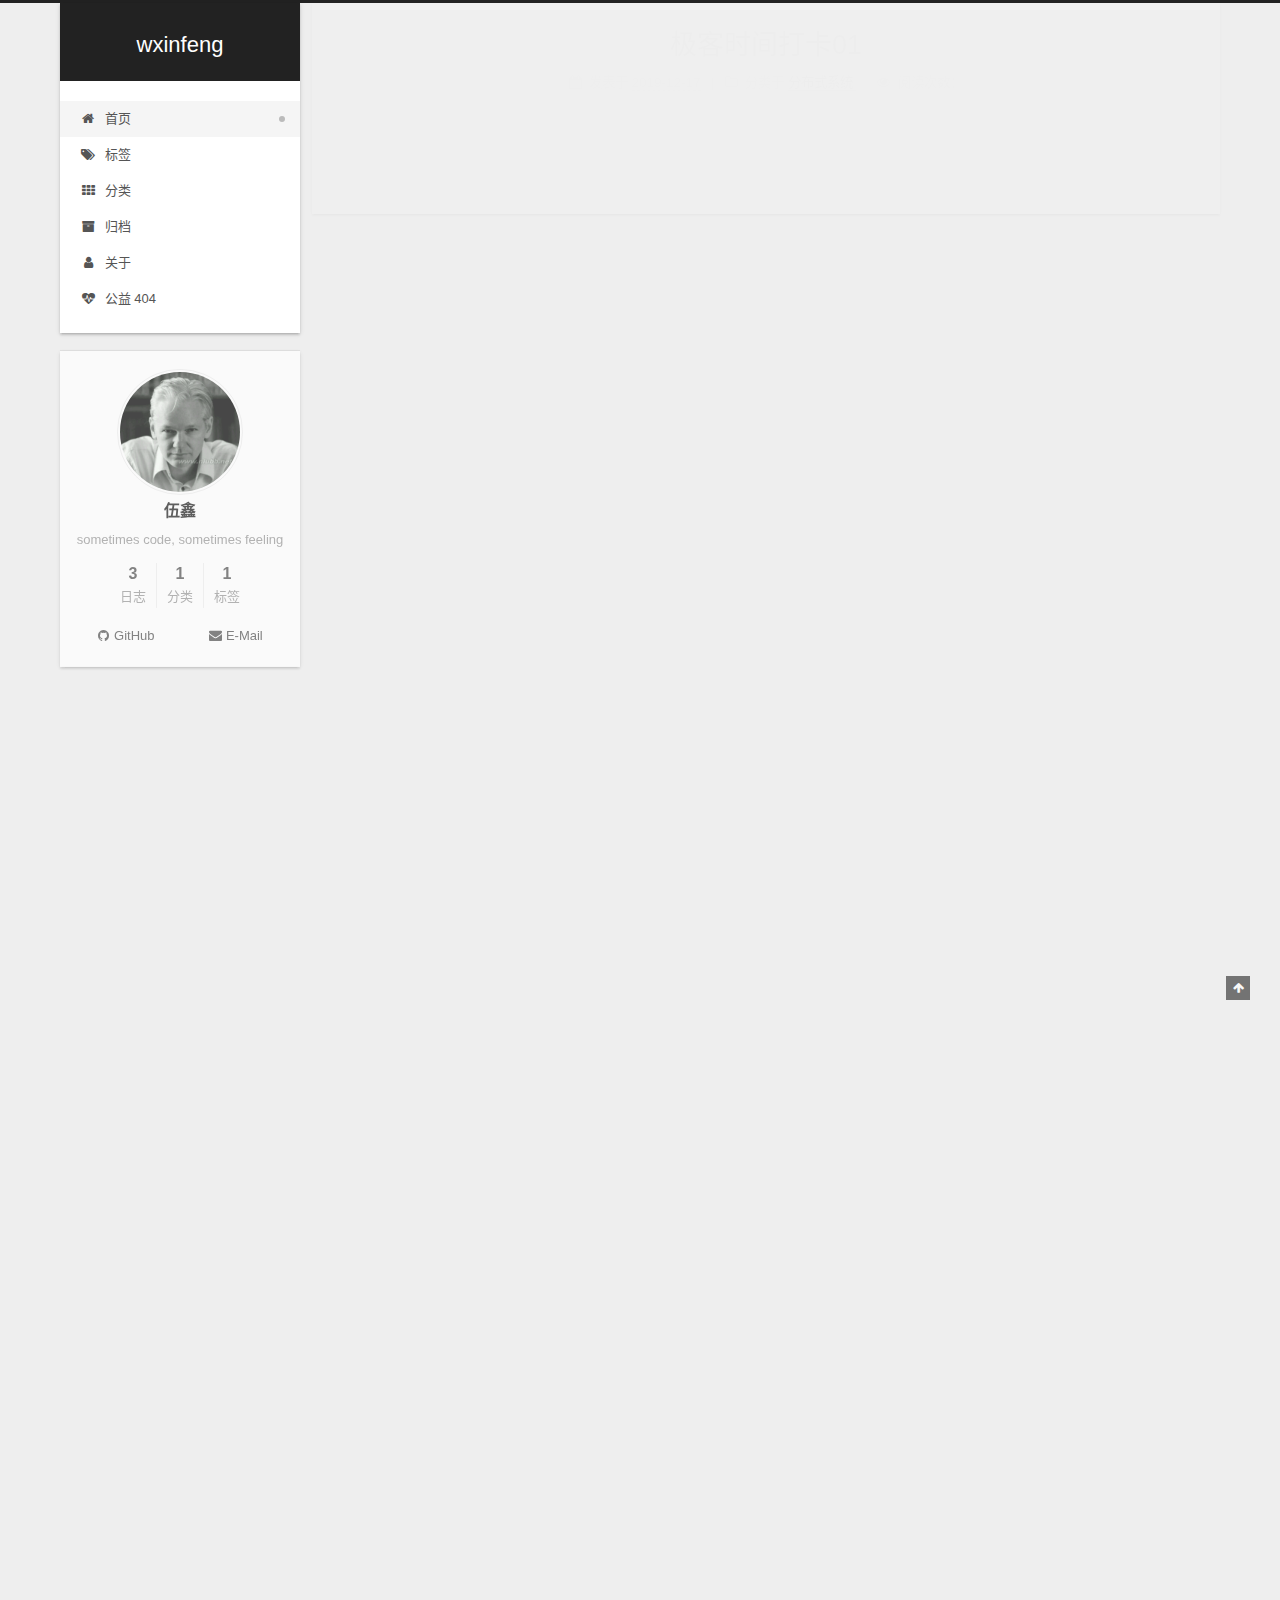
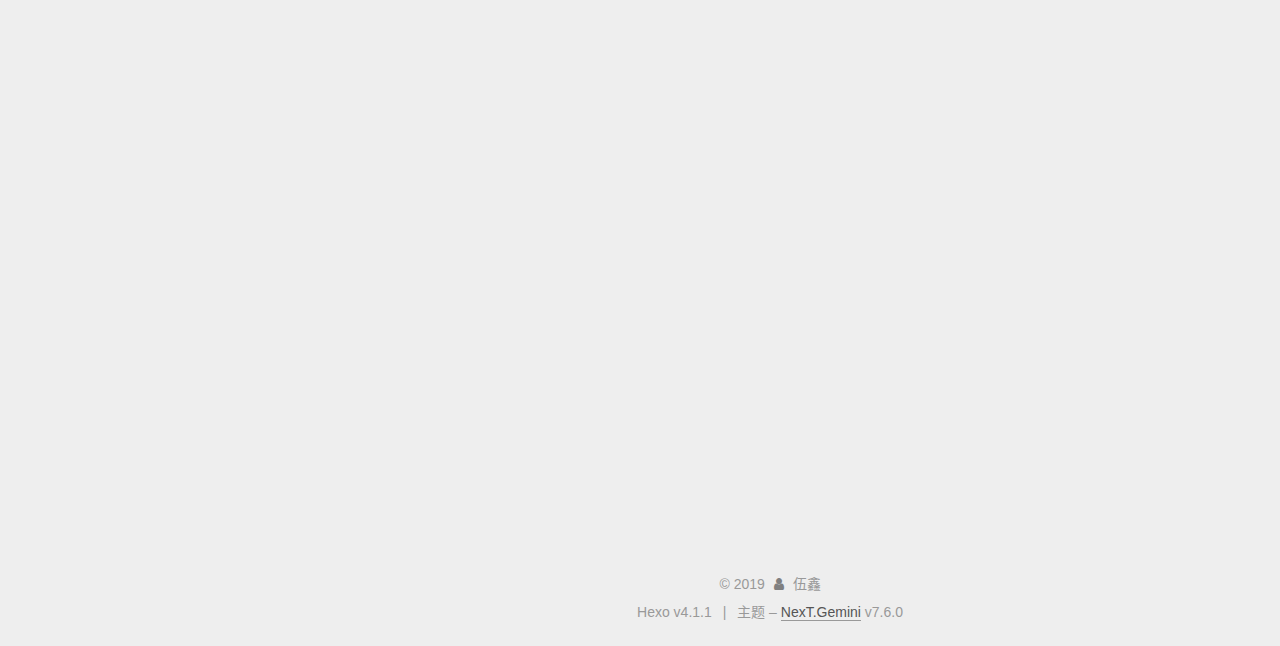
==== index.html @ 9e6e0255 "Site updated: 2019-12-17 14:11:16" ====
<!DOCTYPE html>
<html lang="zh-CN">
<head>
  <meta charset="UTF-8">
<meta name="viewport" content="width=device-width, initial-scale=1, maximum-scale=2">
<meta name="theme-color" content="#222">
<meta name="generator" content="Hexo 4.1.1">
  <link rel="apple-touch-icon" sizes="180x180" href="/images/apple-touch-icon-next.png">
  <link rel="icon" type="image/png" sizes="32x32" href="/images/favicon-32x32-next.png">
  <link rel="icon" type="image/png" sizes="16x16" href="/images/favicon-16x16-next.png">
  <link rel="mask-icon" href="/images/logo.svg" color="#222">

<link rel="stylesheet" href="/css/main.css">


<link rel="stylesheet" href="/lib/font-awesome/css/font-awesome.min.css">


<script id="hexo-configurations">
  var NexT = window.NexT || {};
  var CONFIG = {
    hostname: new URL('https://wxinfeng.github.io').hostname,
    root: '/',
    scheme: 'Gemini',
    version: '7.6.0',
    exturl: false,
    sidebar: {"position":"left","display":"post","padding":18,"offset":12,"onmobile":false},
    copycode: {"enable":false,"show_result":false,"style":null},
    back2top: {"enable":true,"sidebar":false,"scrollpercent":false},
    bookmark: {"enable":false,"color":"#222","save":"auto"},
    fancybox: false,
    mediumzoom: false,
    lazyload: false,
    pangu: false,
    comments: {"style":"tabs","active":null,"storage":true,"lazyload":false,"nav":null},
    algolia: {
      appID: '',
      apiKey: '',
      indexName: '',
      hits: {"per_page":10},
      labels: {"input_placeholder":"Search for Posts","hits_empty":"We didn't find any results for the search: ${query}","hits_stats":"${hits} results found in ${time} ms"}
    },
    localsearch: {"enable":false,"trigger":"auto","top_n_per_article":1,"unescape":false,"preload":false},
    path: '',
    motion: {"enable":true,"async":false,"transition":{"post_block":"fadeIn","post_header":"slideDownIn","post_body":"slideDownIn","coll_header":"slideLeftIn","sidebar":"slideUpIn"}}
  };
</script>

  <meta name="description" content="sometimes code, sometimes feeling">
<meta property="og:type" content="website">
<meta property="og:title" content="wxinfeng">
<meta property="og:url" content="https:&#x2F;&#x2F;wxinfeng.github.io&#x2F;index.html">
<meta property="og:site_name" content="wxinfeng">
<meta property="og:description" content="sometimes code, sometimes feeling">
<meta property="og:locale" content="zh_CN">
<meta property="article:author" content="伍鑫">
<meta name="twitter:card" content="summary">

<link rel="canonical" href="https://wxinfeng.github.io/">


<script id="page-configurations">
  // https://hexo.io/docs/variables.html
  CONFIG.page = {
    sidebar: "",
    isHome: true,
    isPost: false
  };
</script>

  <title>wxinfeng</title>
  






  <noscript>
  <style>
  .use-motion .brand,
  .use-motion .menu-item,
  .sidebar-inner,
  .use-motion .post-block,
  .use-motion .pagination,
  .use-motion .comments,
  .use-motion .post-header,
  .use-motion .post-body,
  .use-motion .collection-header { opacity: initial; }

  .use-motion .site-title,
  .use-motion .site-subtitle {
    opacity: initial;
    top: initial;
  }

  .use-motion .logo-line-before i { left: initial; }
  .use-motion .logo-line-after i { right: initial; }
  </style>
</noscript>

</head>

<body itemscope itemtype="http://schema.org/WebPage">
  <div class="container use-motion">
    <div class="headband"></div>

    <header class="header" itemscope itemtype="http://schema.org/WPHeader">
      <div class="header-inner"><div class="site-brand-container">
  <div class="site-meta">

    <div>
      <a href="/" class="brand" rel="start">
        <span class="logo-line-before"><i></i></span>
        <span class="site-title">wxinfeng</span>
        <span class="logo-line-after"><i></i></span>
      </a>
    </div>
  </div>

  <div class="site-nav-toggle">
    <div class="toggle" aria-label="切换导航栏">
      <span class="toggle-line toggle-line-first"></span>
      <span class="toggle-line toggle-line-middle"></span>
      <span class="toggle-line toggle-line-last"></span>
    </div>
  </div>
</div>


<nav class="site-nav">
  
  <ul id="menu" class="menu">
        <li class="menu-item menu-item-home">

    <a href="/" rel="section"><i class="fa fa-fw fa-home"></i>首页</a>

  </li>
        <li class="menu-item menu-item-tags">

    <a href="/tags/" rel="section"><i class="fa fa-fw fa-tags"></i>标签</a>

  </li>
        <li class="menu-item menu-item-categories">

    <a href="/categories/" rel="section"><i class="fa fa-fw fa-th"></i>分类</a>

  </li>
        <li class="menu-item menu-item-archives">

    <a href="/archives/" rel="section"><i class="fa fa-fw fa-archive"></i>归档</a>

  </li>
        <li class="menu-item menu-item-about">

    <a href="/about/" rel="section"><i class="fa fa-fw fa-user"></i>关于</a>

  </li>
        <li class="menu-item menu-item-commonweal">

    <a href="/404/" rel="section"><i class="fa fa-fw fa-heartbeat"></i>公益 404</a>

  </li>
  </ul>

</nav>
</div>
    </header>

    
  <div class="back-to-top">
    <i class="fa fa-arrow-up"></i>
    <span>0%</span>
  </div>


    <main class="main">
      <div class="main-inner">
        <div class="content-wrap">
          

          <div class="content">
            

  <div class="posts-expand">
        
  
  
  <article itemscope itemtype="http://schema.org/Article" class="post-block home" lang="zh-CN">
    <link itemprop="mainEntityOfPage" href="https://wxinfeng.github.io/2019/12/17/%E6%9E%81%E5%AE%A2%E6%97%B6%E9%97%B4%E6%89%93%E5%8D%A101-1/">

    <span hidden itemprop="author" itemscope itemtype="http://schema.org/Person">
      <meta itemprop="image" content="/images/avatar.jpg">
      <meta itemprop="name" content="伍鑫">
      <meta itemprop="description" content="sometimes code, sometimes feeling">
    </span>

    <span hidden itemprop="publisher" itemscope itemtype="http://schema.org/Organization">
      <meta itemprop="name" content="wxinfeng">
    </span>
      <header class="post-header">
        <h1 class="post-title" itemprop="name headline">
          
            <a href="/2019/12/17/%E6%9E%81%E5%AE%A2%E6%97%B6%E9%97%B4%E6%89%93%E5%8D%A101-1/" class="post-title-link" itemprop="url">极客时间打卡01</a>
        </h1>

        <div class="post-meta">
            <span class="post-meta-item">
              <span class="post-meta-item-icon">
                <i class="fa fa-calendar-o"></i>
              </span>
              <span class="post-meta-item-text">发表于</span>

              <time title="创建时间：2019-12-17 13:40:00" itemprop="dateCreated datePublished" datetime="2019-12-17T13:40:00+08:00">2019-12-17</time>
            </span>
            <span class="post-meta-item">
              <span class="post-meta-item-icon">
                <i class="fa fa-folder-o"></i>
              </span>
              <span class="post-meta-item-text">分类于</span>
                <span itemprop="about" itemscope itemtype="http://schema.org/Thing">
                  <a href="/categories/%E5%88%86%E5%B8%83%E5%BC%8F%E7%B3%BB%E7%BB%9F/" itemprop="url" rel="index">
                    <span itemprop="name">分布式系统</span>
                  </a>
                </span>
            </span>

          
            <span id="/2019/12/17/%E6%9E%81%E5%AE%A2%E6%97%B6%E9%97%B4%E6%89%93%E5%8D%A101-1/" class="post-meta-item leancloud_visitors" data-flag-title="极客时间打卡01" title="阅读次数">
              <span class="post-meta-item-icon">
                <i class="fa fa-eye"></i>
              </span>
              <span class="post-meta-item-text">阅读次数：</span>
              <span class="leancloud-visitors-count"></span>
            </span>

        </div>
      </header>

    
    
    
    <div class="post-body" itemprop="articleBody">

      
          
      
    </div>

    
    
    
      <footer class="post-footer">
        <div class="post-eof"></div>
      </footer>
  </article>
  
  
  

        
  
  
  <article itemscope itemtype="http://schema.org/Article" class="post-block home" lang="zh-CN">
    <link itemprop="mainEntityOfPage" href="https://wxinfeng.github.io/2019/12/16/hello-world/">

    <span hidden itemprop="author" itemscope itemtype="http://schema.org/Person">
      <meta itemprop="image" content="/images/avatar.jpg">
      <meta itemprop="name" content="伍鑫">
      <meta itemprop="description" content="sometimes code, sometimes feeling">
    </span>

    <span hidden itemprop="publisher" itemscope itemtype="http://schema.org/Organization">
      <meta itemprop="name" content="wxinfeng">
    </span>
      <header class="post-header">
        <h1 class="post-title" itemprop="name headline">
          
            <a href="/2019/12/16/hello-world/" class="post-title-link" itemprop="url">Hello World</a>
        </h1>

        <div class="post-meta">
            <span class="post-meta-item">
              <span class="post-meta-item-icon">
                <i class="fa fa-calendar-o"></i>
              </span>
              <span class="post-meta-item-text">发表于</span>
              

              <time title="创建时间：2019-12-16 14:52:03 / 修改时间：21:42:31" itemprop="dateCreated datePublished" datetime="2019-12-16T14:52:03+08:00">2019-12-16</time>
            </span>

          
            <span id="/2019/12/16/hello-world/" class="post-meta-item leancloud_visitors" data-flag-title="Hello World" title="阅读次数">
              <span class="post-meta-item-icon">
                <i class="fa fa-eye"></i>
              </span>
              <span class="post-meta-item-text">阅读次数：</span>
              <span class="leancloud-visitors-count"></span>
            </span>

        </div>
      </header>

    
    
    
    <div class="post-body" itemprop="articleBody">

      
          <p>Welcome to <a href="https://hexo.io/" target="_blank" rel="noopener">Hexo</a>! This is your very first post. Check <a href="https://hexo.io/docs/" target="_blank" rel="noopener">documentation</a> for more info. If you get any problems when using Hexo, you can find the answer in <a href="https://hexo.io/docs/troubleshooting.html" target="_blank" rel="noopener">troubleshooting</a> or you can ask me on <a href="https://github.com/hexojs/hexo/issues" target="_blank" rel="noopener">GitHub</a>.</p>
<h2 id="Quick-Start"><a href="#Quick-Start" class="headerlink" title="Quick Start"></a>Quick Start</h2><h3 id="Create-a-new-post"><a href="#Create-a-new-post" class="headerlink" title="Create a new post"></a>Create a new post</h3><figure class="highlight bash"><table><tr><td class="gutter"><pre><span class="line">1</span><br></pre></td><td class="code"><pre><span class="line">$ hexo new <span class="string">"My New Post"</span></span><br></pre></td></tr></table></figure>

<p>More info: <a href="https://hexo.io/docs/writing.html" target="_blank" rel="noopener">Writing</a></p>
<h3 id="Run-server"><a href="#Run-server" class="headerlink" title="Run server"></a>Run server</h3><figure class="highlight bash"><table><tr><td class="gutter"><pre><span class="line">1</span><br></pre></td><td class="code"><pre><span class="line">$ hexo server</span><br></pre></td></tr></table></figure>

<p>More info: <a href="https://hexo.io/docs/server.html" target="_blank" rel="noopener">Server</a></p>
<h3 id="Generate-static-files"><a href="#Generate-static-files" class="headerlink" title="Generate static files"></a>Generate static files</h3><figure class="highlight bash"><table><tr><td class="gutter"><pre><span class="line">1</span><br></pre></td><td class="code"><pre><span class="line">$ hexo generate</span><br></pre></td></tr></table></figure>

<p>More info: <a href="https://hexo.io/docs/generating.html" target="_blank" rel="noopener">Generating</a></p>
<h3 id="Deploy-to-remote-sites"><a href="#Deploy-to-remote-sites" class="headerlink" title="Deploy to remote sites"></a>Deploy to remote sites</h3><figure class="highlight bash"><table><tr><td class="gutter"><pre><span class="line">1</span><br></pre></td><td class="code"><pre><span class="line">$ hexo deploy</span><br></pre></td></tr></table></figure>

<p>More info: <a href="https://hexo.io/docs/one-command-deployment.html" target="_blank" rel="noopener">Deployment</a></p>
<p>122456452336513230.</p>

      
    </div>

    
    
    
      <footer class="post-footer">
        <div class="post-eof"></div>
      </footer>
  </article>
  
  
  

        
  
  
  <article itemscope itemtype="http://schema.org/Article" class="post-block home" lang="zh-CN">
    <link itemprop="mainEntityOfPage" href="https://wxinfeng.github.io/2019/12/16/%E6%9E%81%E5%AE%A2%E6%97%B6%E9%97%B4%E6%89%93%E5%8D%A101/">

    <span hidden itemprop="author" itemscope itemtype="http://schema.org/Person">
      <meta itemprop="image" content="/images/avatar.jpg">
      <meta itemprop="name" content="伍鑫">
      <meta itemprop="description" content="sometimes code, sometimes feeling">
    </span>

    <span hidden itemprop="publisher" itemscope itemtype="http://schema.org/Organization">
      <meta itemprop="name" content="wxinfeng">
    </span>
      <header class="post-header">
        <h1 class="post-title" itemprop="name headline">
          
            <a href="/2019/12/16/%E6%9E%81%E5%AE%A2%E6%97%B6%E9%97%B4%E6%89%93%E5%8D%A101/" class="post-title-link" itemprop="url">极客时间打卡01</a>
        </h1>

        <div class="post-meta">
            <span class="post-meta-item">
              <span class="post-meta-item-icon">
                <i class="fa fa-calendar-o"></i>
              </span>
              <span class="post-meta-item-text">发表于</span>

              <time title="创建时间：2019-12-16 12:58:55" itemprop="dateCreated datePublished" datetime="2019-12-16T12:58:55+08:00">2019-12-16</time>
            </span>
              <span class="post-meta-item">
                <span class="post-meta-item-icon">
                  <i class="fa fa-calendar-check-o"></i>
                </span>
                <span class="post-meta-item-text">更新于</span>
                <time title="修改时间：2019-12-17 13:56:43" itemprop="dateModified" datetime="2019-12-17T13:56:43+08:00">2019-12-17</time>
              </span>
            <span class="post-meta-item">
              <span class="post-meta-item-icon">
                <i class="fa fa-folder-o"></i>
              </span>
              <span class="post-meta-item-text">分类于</span>
                <span itemprop="about" itemscope itemtype="http://schema.org/Thing">
                  <a href="/categories/%E5%88%86%E5%B8%83%E5%BC%8F%E7%B3%BB%E7%BB%9F/" itemprop="url" rel="index">
                    <span itemprop="name">分布式系统</span>
                  </a>
                </span>
            </span>

          
            <span id="/2019/12/16/%E6%9E%81%E5%AE%A2%E6%97%B6%E9%97%B4%E6%89%93%E5%8D%A101/" class="post-meta-item leancloud_visitors" data-flag-title="极客时间打卡01" title="阅读次数">
              <span class="post-meta-item-icon">
                <i class="fa fa-eye"></i>
              </span>
              <span class="post-meta-item-text">阅读次数：</span>
              <span class="leancloud-visitors-count"></span>
            </span>

        </div>
      </header>

    
    
    
    <div class="post-body" itemprop="articleBody">

      
          <h1 id="分布式系统架构的冰与火"><a href="#分布式系统架构的冰与火" class="headerlink" title="分布式系统架构的冰与火"></a>分布式系统架构的冰与火</h1><h2 id="各式各样的架构"><a href="#各式各样的架构" class="headerlink" title="各式各样的架构"></a>各式各样的架构</h2><p>高并发架构，异地多活架构，容器化架构，微服务架构，高可用架构，弹性化架构……</p>
<h2 id="架构相关的管理型的技术方法"><a href="#架构相关的管理型的技术方法" class="headerlink" title="架构相关的管理型的技术方法"></a>架构相关的管理型的技术方法</h2><p>DevOps，应用监控，自动化运维，SOA服务治理，去IOE……</p>
<h2 id="分布式架构特点"><a href="#分布式架构特点" class="headerlink" title="分布式架构特点"></a>分布式架构特点</h2><h3 id="使用分布式架构的两个主要原因："><a href="#使用分布式架构的两个主要原因：" class="headerlink" title="使用分布式架构的两个主要原因："></a>使用分布式架构的两个主要原因：</h3><ol>
<li>增大系统容量</li>
<li>加强系统可用</li>
</ol>
<h3 id="优势："><a href="#优势：" class="headerlink" title="优势："></a>优势：</h3><ol>
<li><p>模块化使系统模块重用度更高</p>
</li>
<li><p>开发和发布速度可以并行</p>
</li>
<li><p>系统扩展性跟高</p>
</li>
<li><p>团队协作流程得到改善</p>
<p>……</p>
</li>
</ol>
<h3 id="单体应用和分布式架构对比："><a href="#单体应用和分布式架构对比：" class="headerlink" title="单体应用和分布式架构对比："></a>单体应用和分布式架构对比：</h3><p><img src="/2019/12/16/%E6%9E%81%E5%AE%A2%E6%97%B6%E9%97%B4%E6%89%93%E5%8D%A101/%E6%80%A7%E8%83%BD%E5%AF%B9%E6%AF%94.png" alt></p>
<h2 id="分布式系统的发展"><a href="#分布式系统的发展" class="headerlink" title="分布式系统的发展"></a>分布式系统的发展</h2><blockquote>
<p>20世纪70年代——模块化编程</p>
<p>80年代——面向事件设计</p>
<p>90年代——基于接口/架构设计</p>
<p>从而演化出SOA——基于服务的架构</p>
</blockquote>
<p>SOA架构是构造分布式计算应用程序的方法。它将应用程序功能作为服务发送给最终用户或者其他服务。它采用开放标准与软件资源进行交互，并采用标准的表达方式。</p>
<h3 id="开发、维护和使用SOA要遵循一下几条基本原则："><a href="#开发、维护和使用SOA要遵循一下几条基本原则：" class="headerlink" title="开发、维护和使用SOA要遵循一下几条基本原则："></a>开发、维护和使用SOA要遵循一下几条基本原则：</h3><ol>
<li><p>可重用，粒度合适，模块化，可组合，构件化以及有互操作性</p>
</li>
<li><p>符合开放标准（通用的或行业的）</p>
</li>
<li><p>服务的识别和分类，提供和发布，监控和跟踪。</p>
</li>
</ol>
<h3 id="面向服务的架构的三个阶段："><a href="#面向服务的架构的三个阶段：" class="headerlink" title="面向服务的架构的三个阶段："></a>面向服务的架构的三个阶段：</h3><blockquote>
<p>20世纪90年代前——单体架构，软件模块高度耦合</p>
<p>2000年左右出现了比较松耦合的SOA架构</p>
<p>2010年后，出现了微服务架构，这个架构更为松耦合</p>
</blockquote>

      
    </div>

    
    
    
      <footer class="post-footer">
        <div class="post-eof"></div>
      </footer>
  </article>
  
  
  

  </div>

  



          </div>
          

<script>
  window.addEventListener('tabs:register', () => {
    let activeClass = CONFIG.comments.activeClass;
    if (CONFIG.comments.storage) {
      activeClass = localStorage.getItem('comments_active') || activeClass;
    }
    if (activeClass) {
      let activeTab = document.querySelector(`a[href="#comment-${activeClass}"]`);
      if (activeTab) {
        activeTab.click();
      }
    }
  });
  if (CONFIG.comments.storage) {
    window.addEventListener('tabs:click', event => {
      if (!event.target.matches('.tabs-comment .tab-content .tab-pane')) return;
      let commentClass = event.target.classList[1];
      localStorage.setItem('comments_active', commentClass);
    });
  }
</script>

        </div>
          
  
  <div class="toggle sidebar-toggle">
    <span class="toggle-line toggle-line-first"></span>
    <span class="toggle-line toggle-line-middle"></span>
    <span class="toggle-line toggle-line-last"></span>
  </div>

  <aside class="sidebar">
    <div class="sidebar-inner">

      <ul class="sidebar-nav motion-element">
        <li class="sidebar-nav-toc">
          文章目录
        </li>
        <li class="sidebar-nav-overview">
          站点概览
        </li>
      </ul>

      <!--noindex-->
      <div class="post-toc-wrap sidebar-panel">
      </div>
      <!--/noindex-->

      <div class="site-overview-wrap sidebar-panel">
        <div class="site-author motion-element" itemprop="author" itemscope itemtype="http://schema.org/Person">
    <img class="site-author-image" itemprop="image" alt="伍鑫"
      src="/images/avatar.jpg">
  <p class="site-author-name" itemprop="name">伍鑫</p>
  <div class="site-description" itemprop="description">sometimes code, sometimes feeling</div>
</div>
<div class="site-state-wrap motion-element">
  <nav class="site-state">
      <div class="site-state-item site-state-posts">
          <a href="/archives/">
        
          <span class="site-state-item-count">3</span>
          <span class="site-state-item-name">日志</span>
        </a>
      </div>
      <div class="site-state-item site-state-categories">
            <a href="/categories/">
          
        <span class="site-state-item-count">1</span>
        <span class="site-state-item-name">分类</span></a>
      </div>
      <div class="site-state-item site-state-tags">
            <a href="/tags/">
          
        <span class="site-state-item-count">1</span>
        <span class="site-state-item-name">标签</span></a>
      </div>
  </nav>
</div>
  <div class="links-of-author motion-element">
      <span class="links-of-author-item">
        <a href="https://github.com/Wxinfeng" title="GitHub → https:&#x2F;&#x2F;github.com&#x2F;Wxinfeng" rel="noopener" target="_blank"><i class="fa fa-fw fa-github"></i>GitHub</a>
      </span>
      <span class="links-of-author-item">
        <a href="mailto:1995wuxin@gmail.com" title="E-Mail → mailto:1995wuxin@gmail.com" rel="noopener" target="_blank"><i class="fa fa-fw fa-envelope"></i>E-Mail</a>
      </span>
  </div>



      </div>

    </div>
  </aside>
  <div id="sidebar-dimmer"></div>


      </div>
    </main>

    <footer class="footer">
      <div class="footer-inner">
        

<div class="copyright">
  
  &copy; 
  <span itemprop="copyrightYear">2019</span>
  <span class="with-love">
    <i class="fa fa-user"></i>
  </span>
  <span class="author" itemprop="copyrightHolder">伍鑫</span>
</div>
  <div class="powered-by">Hexo v4.1.1
  </div>
  <span class="post-meta-divider">|</span>
  <div class="theme-info">主题 – <a href="https://theme-next.org/" class="theme-link" rel="noopener" target="_blank">NexT.Gemini</a> v7.6.0
  </div>

        






  <script>
  function leancloudSelector(url) {
    return document.getElementById(url).querySelector('.leancloud-visitors-count');
  }
  if (CONFIG.page.isPost) {
    function addCount(Counter) {
      var visitors = document.querySelector('.leancloud_visitors');
      var url = visitors.getAttribute('id').trim();
      var title = visitors.getAttribute('data-flag-title').trim();

      Counter('get', `/classes/Counter?where=${JSON.stringify({ url })}`)
        .then(response => response.json())
        .then(({ results }) => {
          if (results.length > 0) {
            var counter = results[0];
            Counter('put', '/classes/Counter/' + counter.objectId, { time: { '__op': 'Increment', 'amount': 1 } })
              .then(response => response.json())
              .then(() => {
                leancloudSelector(url).innerText = counter.time + 1;
              })
              .catch(error => {
                console.log('Failed to save visitor count', error);
              })
          } else {
              leancloudSelector(url).innerText = 'Counter not initialized! More info at console err msg.';
              console.error('ATTENTION! LeanCloud counter has security bug, see how to solve it here: https://github.com/theme-next/hexo-leancloud-counter-security. \n However, you can still use LeanCloud without security, by setting `security` option to `false`.');
            
          }
        })
        .catch(error => {
          console.log('LeanCloud Counter Error', error);
        });
    }
  } else {
    function showTime(Counter) {
      var visitors = document.querySelectorAll('.leancloud_visitors');
      var entries = [...visitors].map(element => {
        return element.getAttribute('id').trim();
      });

      Counter('get', `/classes/Counter?where=${JSON.stringify({ url: { '$in': entries } })}`)
        .then(response => response.json())
        .then(({ results }) => {
          if (results.length === 0) {
            document.querySelectorAll('.leancloud_visitors .leancloud-visitors-count').forEach(element => {
              element.innerText = 0;
            });
            return;
          }
          for (let item of results) {
            let { url, time } = item;
            leancloudSelector(url).innerText = time;
          }
          for (let url of entries) {
            var element = leancloudSelector(url);
            if (element.innerText == '') {
              element.innerText = 0;
            }
          }
        })
        .catch(error => {
          console.log('LeanCloud Counter Error', error);
        });
    }
  }

  fetch('https://app-router.leancloud.cn/2/route?appId=8mi4fX9416Ah8weEFnypV06H-gzGzoHsz')
    .then(response => response.json())
    .then(({ api_server }) => {
      var Counter = (method, url, data) => {
        return fetch(`https://${api_server}/1.1${url}`, {
          method: method,
          headers: {
            'X-LC-Id': '8mi4fX9416Ah8weEFnypV06H-gzGzoHsz',
            'X-LC-Key': '6KU8HIBbKHvbHNofAjVxxV7I',
            'Content-Type': 'application/json',
          },
          body: JSON.stringify(data)
        });
      };
      if (CONFIG.page.isPost) {
        if (CONFIG.hostname !== location.hostname) return;
        addCount(Counter);
      } else if (document.querySelectorAll('.post-title-link').length >= 1) {
        showTime(Counter);
      }
    });
  </script>


      </div>
    </footer>
  </div>

  
  <script src="/lib/anime.min.js"></script>
  <script src="/lib/velocity/velocity.min.js"></script>
  <script src="/lib/velocity/velocity.ui.min.js"></script>

<script src="/js/utils.js"></script>

<script src="/js/motion.js"></script>


<script src="/js/schemes/pisces.js"></script>


<script src="/js/next-boot.js"></script>




  















  

  

</body>
</html>
---- css/main.css ----
html {
  line-height: 1.15; /* 1 */
  -webkit-text-size-adjust: 100%; /* 2 */
}
body {
  margin: 0;
}
main {
  display: block;
}
h1 {
  font-size: 2em;
  margin: 0.67em 0;
}
hr {
  box-sizing: content-box; /* 1 */
  height: 0; /* 1 */
  overflow: visible; /* 2 */
}
pre {
  font-family: monospace, monospace; /* 1 */
  font-size: 1em; /* 2 */
}
a {
  background: transparent;
}
abbr[title] {
  border-bottom: none; /* 1 */
  text-decoration: underline; /* 2 */
  text-decoration: underline dotted; /* 2 */
}
b,
strong {
  font-weight: bolder;
}
code,
kbd,
samp {
  font-family: monospace, monospace; /* 1 */
  font-size: 1em; /* 2 */
}
small {
  font-size: 80%;
}
sub,
sup {
  font-size: 75%;
  line-height: 0;
  position: relative;
  vertical-align: baseline;
}
sub {
  bottom: -0.25em;
}
sup {
  top: -0.5em;
}
img {
  border-style: none;
}
button,
input,
optgroup,
select,
textarea {
  font-family: inherit; /* 1 */
  font-size: 100%; /* 1 */
  line-height: 1.15; /* 1 */
  margin: 0; /* 2 */
}
button,
input {
/* 1 */
  overflow: visible;
}
button,
select {
/* 1 */
  text-transform: none;
}
button,
[type='button'],
[type='reset'],
[type='submit'] {
  -webkit-appearance: button;
}
button::-moz-focus-inner,
[type='button']::-moz-focus-inner,
[type='reset']::-moz-focus-inner,
[type='submit']::-moz-focus-inner {
  border-style: none;
  padding: 0;
}
button:-moz-focusring,
[type='button']:-moz-focusring,
[type='reset']:-moz-focusring,
[type='submit']:-moz-focusring {
  outline: 1px dotted ButtonText;
}
fieldset {
  padding: 0.35em 0.75em 0.625em;
}
legend {
  box-sizing: border-box; /* 1 */
  color: inherit; /* 2 */
  display: table; /* 1 */
  max-width: 100%; /* 1 */
  padding: 0; /* 3 */
  white-space: normal; /* 1 */
}
progress {
  vertical-align: baseline;
}
textarea {
  overflow: auto;
}
[type='checkbox'],
[type='radio'] {
  box-sizing: border-box; /* 1 */
  padding: 0; /* 2 */
}
[type='number']::-webkit-inner-spin-button,
[type='number']::-webkit-outer-spin-button {
  height: auto;
}
[type='search'] {
  outline-offset: -2px; /* 2 */
  -webkit-appearance: textfield; /* 1 */
}
[type='search']::-webkit-search-decoration {
  -webkit-appearance: none;
}
::-webkit-file-upload-button {
  font: inherit; /* 2 */
  -webkit-appearance: button; /* 1 */
}
details {
  display: block;
}
summary {
  display: list-item;
}
template {
  display: none;
}
[hidden] {
  display: none;
}
::selection {
  background: #262a30;
  color: #fff;
}
html,
body {
  height: 100%;
}
body {
  background: #eee;
  color: #555;
  font-family: 'Lato', "PingFang SC", "Microsoft YaHei", sans-serif;
  font-size: 1em;
  line-height: 2;
}
@media (max-width: 991px) {
  body {
    padding-left: 0 !important;
    padding-right: 0 !important;
  }
}
h1,
h2,
h3,
h4,
h5,
h6 {
  font-family: 'Lato', "PingFang SC", "Microsoft YaHei", sans-serif;
  font-weight: bold;
  line-height: 1.5;
  margin: 20px 0 15px;
}
h1 {
  font-size: 1.5em;
}
h2 {
  font-size: 1.375em;
}
h3 {
  font-size: 1.25em;
}
h4 {
  font-size: 1.125em;
}
h5 {
  font-size: 1em;
}
h6 {
  font-size: 0.875em;
}
p {
  margin: 0 0 20px 0;
}
a,
span.exturl {
  border-bottom: 1px solid #999;
  color: #555;
  outline: 0;
  text-decoration: none;
  overflow-wrap: break-word;
  word-wrap: break-word;
  cursor: pointer;
}
a:hover,
span.exturl:hover {
  border-bottom-color: #222;
  color: #222;
}
iframe,
img,
video {
  display: block;
  margin-left: auto;
  margin-right: auto;
  max-width: 100%;
}
hr {
  background-color: #ddd;
  background-image: repeating-linear-gradient(-45deg, #fff, #fff 4px, transparent 4px, transparent 8px);
  border: 0;
  height: 3px;
  margin: 40px 0;
}
blockquote {
  border-left: 4px solid #ddd;
  color: #666;
  margin: 0;
  padding: 0 15px;
}
blockquote cite::before {
  content: '-';
  padding: 0 5px;
}
dt {
  font-weight: 700;
}
dd {
  margin: 0;
  padding: 0;
}
kbd {
  background-color: #f5f5f5;
  background-image: linear-gradient(#eee, #fff, #eee);
  border: 1px solid #ccc;
  border-radius: 0.2em;
  box-shadow: 0.1em 0.1em 0.2em rgba(0,0,0,0.1);
  font-family: inherit;
  padding: 0.1em 0.3em;
  white-space: nowrap;
}
.table-container {
  -webkit-overflow-scrolling: touch;
  overflow: auto;
}
table {
  border-collapse: collapse;
  border-spacing: 0;
  font-size: 0.875em;
  margin: 0 0 20px 0;
  width: 100%;
}
tbody tr:nth-of-type(odd) {
  background: #f9f9f9;
}
tbody tr:hover {
  background: #f5f5f5;
}
caption,
th,
td {
  font-weight: normal;
  padding: 8px;
  text-align: left;
  vertical-align: middle;
}
th,
td {
  border: 1px solid #ddd;
  border-bottom: 3px solid #ddd;
}
th {
  font-weight: 700;
  padding-bottom: 10px;
}
td {
  border-bottom-width: 1px;
}
.btn {
  background: #fff;
  border: 2px solid #555;
  border-radius: 2px;
  color: #555;
  display: inline-block;
  font-size: 0.875em;
  line-height: 2;
  padding: 0 20px;
  text-decoration: none;
  transition-property: background-color;
  transition-delay: 0s;
  transition-duration: 0.2s;
  transition-timing-function: ease-in-out;
}
.btn:hover {
  background: #222;
  border-color: #222;
  color: #fff;
}
.btn + .btn {
  margin: 0 0 8px 8px;
}
.btn .fa-fw {
  text-align: left;
  width: 1.285714285714286em;
}
.toggle {
  line-height: 0;
}
.toggle .toggle-line {
  background: #fff;
  display: inline-block;
  height: 2px;
  left: 0;
  position: relative;
  top: 0;
  transition: all 0.4s;
  vertical-align: top;
  width: 100%;
}
.toggle .toggle-line:not(:first-child) {
  margin-top: 3px;
}
.toggle.toggle-arrow .toggle-line-first {
  left: 50%;
  top: 2px;
  transform: rotate(45deg);
  width: 50%;
}
.toggle.toggle-arrow .toggle-line-middle {
  left: 2px;
  width: 90%;
}
.toggle.toggle-arrow .toggle-line-last {
  left: 50%;
  top: -2px;
  transform: rotate(-45deg);
  width: 50%;
}
.toggle.toggle-close .toggle-line-first {
  transform: rotate(-45deg);
  top: 5px;
}
.toggle.toggle-close .toggle-line-middle {
  opacity: 0;
}
.toggle.toggle-close .toggle-line-last {
  transform: rotate(45deg);
  top: -5px;
}
.highlight,
pre {
  background: #f7f7f7;
  color: #4d4d4c;
  line-height: 1.6;
  margin: 0 auto 20px;
}
pre,
code {
  font-family: consolas, Menlo, monospace, "PingFang SC", "Microsoft YaHei";
}
code {
  background: #eee;
  border-radius: 3px;
  color: #555;
  padding: 2px 4px;
  overflow-wrap: break-word;
  word-wrap: break-word;
}
.highlight *::selection {
  background: #d6d6d6;
}
.highlight pre {
  border: 0;
  margin: 0;
  padding: 10px 0;
}
.highlight table {
  border: 0;
  margin: 0;
  width: auto;
}
.highlight td {
  border: 0;
  padding: 0;
}
.highlight figcaption {
  background: #eee;
  color: #4d4d4c;
  font-size: 0.875em;
  line-height: 1.2;
  padding: 0.5em;
}
.highlight figcaption::before,
.highlight figcaption::after {
  content: ' ';
  display: table;
}
.highlight figcaption::after {
  clear: both;
}
.highlight figcaption a {
  color: #4d4d4c;
  float: right;
}
.highlight figcaption a:hover {
  border-bottom-color: #4d4d4c;
}
.highlight .gutter {
  -moz-user-select: none;
  -ms-user-select: none;
  -webkit-user-select: none;
  user-select: none;
}
.highlight .gutter pre {
  background: #eff2f3;
  color: #869194;
  padding-left: 10px;
  padding-right: 10px;
  text-align: right;
}
.highlight .code pre {
  background: #f7f7f7;
  padding-left: 10px;
  width: 100%;
}
.gist table {
  width: auto;
}
.gist table td {
  border: 0;
}
pre {
  overflow: auto;
  padding: 10px;
}
pre code {
  background: none;
  color: #4d4d4c;
  font-size: 0.875em;
  padding: 0;
  text-shadow: none;
}
pre .deletion {
  background: #fdd;
}
pre .addition {
  background: #dfd;
}
pre .meta {
  color: #eab700;
  -moz-user-select: none;
  -ms-user-select: none;
  -webkit-user-select: none;
  user-select: none;
}
pre .comment {
  color: #8e908c;
}
pre .variable,
pre .attribute,
pre .tag,
pre .name,
pre .regexp,
pre .ruby .constant,
pre .xml .tag .title,
pre .xml .pi,
pre .xml .doctype,
pre .html .doctype,
pre .css .id,
pre .css .class,
pre .css .pseudo {
  color: #c82829;
}
pre .number,
pre .preprocessor,
pre .built_in,
pre .builtin-name,
pre .literal,
pre .params,
pre .constant,
pre .command {
  color: #f5871f;
}
pre .ruby .class .title,
pre .css .rules .attribute,
pre .string,
pre .symbol,
pre .value,
pre .inheritance,
pre .header,
pre .ruby .symbol,
pre .xml .cdata,
pre .special,
pre .formula {
  color: #718c00;
}
pre .title,
pre .css .hexcolor {
  color: #3e999f;
}
pre .function,
pre .python .decorator,
pre .python .title,
pre .ruby .function .title,
pre .ruby .title .keyword,
pre .perl .sub,
pre .javascript .title,
pre .coffeescript .title {
  color: #4271ae;
}
pre .keyword,
pre .javascript .function {
  color: #8959a8;
}
.blockquote-center {
  border-left: none;
  margin: 40px 0;
  padding: 0;
  position: relative;
  text-align: center;
}
.blockquote-center::before,
.blockquote-center::after {
  background-repeat: no-repeat;
  background-size: 22px 22px;
  content: ' ';
  display: block;
  height: 24px;
  opacity: 0.2;
  position: absolute;
  width: 100%;
}
.blockquote-center::before {
  background-image: url("../images/quote-l.svg");
  background-position: 0 -6px;
  border-top: 1px solid #ccc;
  top: -20px;
}
.blockquote-center::after {
  background-image: url("../images/quote-r.svg");
  background-position: 100% 8px;
  border-bottom: 1px solid #ccc;
  bottom: -20px;
}
.blockquote-center p,
.blockquote-center div {
  text-align: center;
}
.post-body .group-picture img {
  margin: 0 auto;
  padding: 0 3px;
}
.group-picture-row {
  margin-bottom: 6px;
  overflow: hidden;
}
.group-picture-column {
  float: left;
  margin-bottom: 10px;
}
.post-body .label {
  display: inline;
  padding: 0 2px;
}
.post-body .label.default {
  background: #f0f0f0;
}
.post-body .label.primary {
  background: #efe6f7;
}
.post-body .label.info {
  background: #e5f2f8;
}
.post-body .label.success {
  background: #e7f4e9;
}
.post-body .label.warning {
  background: #fcf6e1;
}
.post-body .label.danger {
  background: #fae8eb;
}
.post-body .tabs {
  margin-bottom: 20px;
}
.post-body .tabs,
.tabs-comment {
  display: block;
  padding-top: 10px;
  position: relative;
}
.post-body .tabs ul.nav-tabs,
.tabs-comment ul.nav-tabs {
  display: flex;
  flex-wrap: wrap;
  margin: 0;
  margin-bottom: -1px;
  padding: 0;
}
@media (max-width: 413px) {
  .post-body .tabs ul.nav-tabs,
  .tabs-comment ul.nav-tabs {
    display: block;
    margin-bottom: 5px;
  }
}
.post-body .tabs ul.nav-tabs li.tab,
.tabs-comment ul.nav-tabs li.tab {
  background: #fff;
  border-bottom: 1px solid #ddd;
  border-left: 1px solid transparent;
  border-right: 1px solid transparent;
  border-top: 3px solid transparent;
  flex-grow: 1;
  list-style-type: none;
  border-radius: 0 0 0 0;
}
@media (max-width: 413px) {
  .post-body .tabs ul.nav-tabs li.tab,
  .tabs-comment ul.nav-tabs li.tab {
    border-bottom: 1px solid transparent;
    border-left: 3px solid transparent;
    border-right: 1px solid transparent;
    border-top: 1px solid transparent;
  }
}
@media (max-width: 413px) {
  .post-body .tabs ul.nav-tabs li.tab,
  .tabs-comment ul.nav-tabs li.tab {
    border-radius: 0;
  }
}
.post-body .tabs ul.nav-tabs li.tab a,
.tabs-comment ul.nav-tabs li.tab a {
  border-bottom: initial;
  display: block;
  line-height: 1.8;
  outline: 0;
  padding: 0.25em 0.75em;
  text-align: center;
  transition-delay: 0s;
  transition-duration: 0.2s;
  transition-timing-function: ease-out;
}
.post-body .tabs ul.nav-tabs li.tab a i,
.tabs-comment ul.nav-tabs li.tab a i {
  width: 1.285714285714286em;
}
.post-body .tabs ul.nav-tabs li.tab.active,
.tabs-comment ul.nav-tabs li.tab.active {
  border-bottom: 1px solid transparent;
  border-left: 1px solid #ddd;
  border-right: 1px solid #ddd;
  border-top: 3px solid #fc6423;
}
@media (max-width: 413px) {
  .post-body .tabs ul.nav-tabs li.tab.active,
  .tabs-comment ul.nav-tabs li.tab.active {
    border-bottom: 1px solid #ddd;
    border-left: 3px solid #fc6423;
    border-right: 1px solid #ddd;
    border-top: 1px solid #ddd;
  }
}
.post-body .tabs ul.nav-tabs li.tab.active a,
.tabs-comment ul.nav-tabs li.tab.active a {
  color: #555;
  cursor: default;
}
.post-body .tabs .tab-content .tab-pane,
.tabs-comment .tab-content .tab-pane {
  border: 1px solid #ddd;
  padding: 20px 20px 0 20px;
  border-radius: 0;
}
.post-body .tabs .tab-content .tab-pane:not(.active),
.tabs-comment .tab-content .tab-pane:not(.active) {
  display: none;
}
.post-body .tabs .tab-content .tab-pane.active,
.tabs-comment .tab-content .tab-pane.active {
  display: block;
}
.post-body .tabs .tab-content .tab-pane.active:nth-of-type(1),
.tabs-comment .tab-content .tab-pane.active:nth-of-type(1) {
  border-radius: 0 0 0 0;
}
@media (max-width: 413px) {
  .post-body .tabs .tab-content .tab-pane.active:nth-of-type(1),
  .tabs-comment .tab-content .tab-pane.active:nth-of-type(1) {
    border-radius: 0;
  }
}
.post-body .note {
  border-radius: 3px;
  margin-bottom: 20px;
  padding: 15px;
  position: relative;
  border: 1px solid #eee;
  border-left-width: 5px;
}
.post-body .note h2,
.post-body .note h3,
.post-body .note h4,
.post-body .note h5,
.post-body .note h6 {
  margin-top: 0;
  border-bottom: initial;
  margin-bottom: 0;
  padding-top: 0;
}
.post-body .note p:first-child,
.post-body .note ul:first-child,
.post-body .note ol:first-child,
.post-body .note table:first-child,
.post-body .note pre:first-child,
.post-body .note blockquote:first-child,
.post-body .note img:first-child {
  margin-top: 0;
}
.post-body .note p:last-child,
.post-body .note ul:last-child,
.post-body .note ol:last-child,
.post-body .note table:last-child,
.post-body .note pre:last-child,
.post-body .note blockquote:last-child,
.post-body .note img:last-child {
  margin-bottom: 0;
}
.post-body .note.default {
  border-left-color: #777;
}
.post-body .note.default h2,
.post-body .note.default h3,
.post-body .note.default h4,
.post-body .note.default h5,
.post-body .note.default h6 {
  color: #777;
}
.post-body .note.primary {
  border-left-color: #6f42c1;
}
.post-body .note.primary h2,
.post-body .note.primary h3,
.post-body .note.primary h4,
.post-body .note.primary h5,
.post-body .note.primary h6 {
  color: #6f42c1;
}
.post-body .note.info {
  border-left-color: #428bca;
}
.post-body .note.info h2,
.post-body .note.info h3,
.post-body .note.info h4,
.post-body .note.info h5,
.post-body .note.info h6 {
  color: #428bca;
}
.post-body .note.success {
  border-left-color: #5cb85c;
}
.post-body .note.success h2,
.post-body .note.success h3,
.post-body .note.success h4,
.post-body .note.success h5,
.post-body .note.success h6 {
  color: #5cb85c;
}
.post-body .note.warning {
  border-left-color: #f0ad4e;
}
.post-body .note.warning h2,
.post-body .note.warning h3,
.post-body .note.warning h4,
.post-body .note.warning h5,
.post-body .note.warning h6 {
  color: #f0ad4e;
}
.post-body .note.danger {
  border-left-color: #d9534f;
}
.post-body .note.danger h2,
.post-body .note.danger h3,
.post-body .note.danger h4,
.post-body .note.danger h5,
.post-body .note.danger h6 {
  color: #d9534f;
}
.pagination .prev,
.pagination .next,
.pagination .page-number,
.pagination .space {
  display: inline-block;
  margin: 0 10px;
  padding: 0 11px;
  position: relative;
  top: -1px;
}
@media (max-width: 767px) {
  .pagination .prev,
  .pagination .next,
  .pagination .page-number,
  .pagination .space {
    margin: 0 5px;
  }
}
.pagination {
  border-top: 1px solid #eee;
  margin: 120px 0 0;
  text-align: center;
}
.pagination .prev,
.pagination .next,
.pagination .page-number {
  border-bottom: 0;
  border-top: 1px solid #eee;
  transition-property: border-color;
  transition-delay: 0s;
  transition-duration: 0.2s;
  transition-timing-function: ease-in-out;
}
.pagination .prev:hover,
.pagination .next:hover,
.pagination .page-number:hover {
  border-top-color: #222;
}
.pagination .space {
  margin: 0;
  padding: 0;
}
.pagination .prev {
  margin-left: 0;
}
.pagination .next {
  margin-right: 0;
}
.pagination .page-number.current {
  background: #ccc;
  border-top-color: #ccc;
  color: #fff;
}
@media (max-width: 767px) {
  .pagination {
    border-top: none;
  }
  .pagination .prev,
  .pagination .next,
  .pagination .page-number {
    border-bottom: 1px solid #eee;
    border-top: 0;
    margin-bottom: 10px;
    padding: 0 10px;
  }
  .pagination .prev:hover,
  .pagination .next:hover,
  .pagination .page-number:hover {
    border-bottom-color: #222;
  }
}
.comments {
  margin: 60px 20px 0;
  overflow: hidden;
}
.comment-button-group {
  display: flex;
  flex-wrap: wrap-reverse;
  justify-content: center;
  margin: 1em 0;
}
.comment-button-group .comment-button {
  margin: 0.1em 0.2em;
}
.comment-button-group .comment-button.active {
  background: #222;
  border-color: #222;
  color: #fff;
}
.comment-position {
  display: none;
}
.comment-position.active {
  display: block;
}
.tabs-comment {
  background: #fff;
  margin-top: 4em;
  padding-top: 0;
}
.tabs-comment .comments {
  border: 0;
  box-shadow: none;
  margin-top: 0;
  padding-top: 0;
}
.container {
  min-height: 100%;
  position: relative;
}
.main-inner {
  margin: 0 auto;
  width: calc(100% - 20px);
}
@media (min-width: 1200px) {
  .main-inner {
    width: 1160px;
  }
}
@media (min-width: 1600px) {
  .main-inner {
    width: 73%;
  }
}
.header {
  background: transparent;
}
.header-inner {
  margin: 0 auto;
  position: relative;
  width: calc(100% - 20px);
}
@media (min-width: 1200px) {
  .header-inner {
    width: 1160px;
  }
}
@media (min-width: 1600px) {
  .header-inner {
    width: 73%;
  }
}
.headband {
  background: #222;
  height: 3px;
}
.site-meta {
  margin: 0;
  text-align: center;
}
@media (max-width: 767px) {
  .site-meta {
    text-align: center;
  }
}
.brand {
  background: #222;
  border-bottom: none;
  color: #fff;
  display: inline-block;
  line-height: 1.375em;
  padding: 0 40px;
  position: relative;
}
.brand:hover {
  color: #fff;
}
.site-title {
  display: inline-block;
  font-family: 'Lato', "PingFang SC", "Microsoft YaHei", sans-serif;
  font-size: 1.375em;
  font-weight: normal;
  line-height: 1.5;
  vertical-align: top;
}
.site-subtitle {
  color: #ddd;
  font-size: 0.8125em;
  margin-top: 10px;
}
.use-motion .brand {
  opacity: 0;
}
.use-motion .site-title,
.use-motion .site-subtitle,
.use-motion .custom-logo-image {
  opacity: 0;
  position: relative;
  top: -10px;
}
.site-nav-toggle {
  display: none;
  left: 10px;
  position: absolute;
}
@media (max-width: 767px) {
  .site-nav-toggle {
    display: block;
  }
}
.site-nav-toggle .toggle {
  background: transparent;
  border: 0;
  margin-top: 2px;
  padding: 10px;
  width: 22px;
}
.site-nav-toggle .toggle .toggle-line {
  background: #555;
  border-radius: 1px;
}
.site-nav {
  display: block;
}
@media (max-width: 767px) {
  .site-nav {
    clear: both;
    display: none;
  }
}
.site-nav.site-nav-on {
  display: block;
}
.menu {
  margin-top: 20px;
  padding-left: 0;
  text-align: center;
}
.menu-item {
  display: inline-block;
  list-style: none;
  margin: 0 10px;
}
@media (max-width: 767px) {
  .menu-item {
    margin-top: 10px;
  }
}
.menu-item a,
.menu-item span.exturl {
  border-bottom: 0;
  display: block;
  font-size: 0.8125em;
  transition-property: border-color;
  transition-delay: 0s;
  transition-duration: 0.2s;
  transition-timing-function: ease-in-out;
}
@media (hover: none) {
  .menu-item a:hover,
  .menu-item span.exturl:hover {
    border-bottom-color: transparent !important;
  }
}
.menu-item .fa {
  margin-right: 8px;
}
.menu-item .badge {
  display: inline-block;
  font-weight: 700;
  line-height: 1;
  margin-left: 0.35em;
  margin-top: 0.35em;
  text-align: center;
  white-space: nowrap;
}
@media (max-width: 767px) {
  .menu-item .badge {
    float: right;
    margin-left: 0;
  }
}
.use-motion .menu-item {
  opacity: 0;
}
.sidebar {
  background: #222;
  bottom: 0;
  box-shadow: inset 0 2px 6px #000;
  position: fixed;
  top: 0;
  z-index: 1200;
}
.sidebar a,
.sidebar span.exturl {
  border-bottom-color: #555;
  color: #999;
}
.sidebar a:hover,
.sidebar span.exturl:hover {
  border-bottom-color: #eee;
  color: #eee;
}
@media (max-width: 991px) {
  .sidebar {
    display: none;
  }
}
.sidebar-inner {
  color: #999;
  padding: 18px 10px;
  text-align: center;
}
.site-overview-wrap {
  overflow-x: hidden;
  overflow-y: auto;
}
.cc-license {
  margin-top: 10px;
  text-align: center;
}
.cc-license .cc-opacity {
  border-bottom: none;
  opacity: 0.7;
}
.cc-license .cc-opacity:hover {
  opacity: 0.9;
}
.cc-license img {
  display: inline-block;
}
.site-author-image {
  border: 1px solid #eee;
  display: block;
  height: auto;
  margin: 0 auto;
  max-width: 120px;
  padding: 2px;
  border-radius: 50%;
}
.site-author-name {
  color: #222;
  font-weight: 600;
  margin: 0;
  text-align: center;
}
.site-description {
  color: #999;
  font-size: 0.8125em;
  margin-top: 0;
  text-align: center;
}
.links-of-author {
  margin-top: 15px;
}
.links-of-author a,
.links-of-author span.exturl {
  border-bottom-color: #555;
  display: inline-block;
  font-size: 0.8125em;
  margin-bottom: 10px;
  margin-right: 10px;
  vertical-align: middle;
}
.links-of-author a::before,
.links-of-author span.exturl::before {
  background: #111f5d;
  border-radius: 50%;
  content: ' ';
  display: inline-block;
  height: 4px;
  margin-right: 3px;
  vertical-align: middle;
  width: 4px;
}
.sidebar-button {
  margin-top: 15px;
}
.sidebar-button a {
  border: 1px solid #fc6423;
  border-radius: 4px;
  color: #fc6423;
  display: inline-block;
  padding: 0 15px;
}
.sidebar-button a .fa {
  margin-right: 5px;
}
.sidebar-button a:hover {
  background: #fc6423;
  border: 1px solid #fc6423;
  color: #fff;
}
.sidebar-button a:hover .fa {
  color: #fff;
}
.links-of-blogroll {
  font-size: 0.8125em;
  margin-top: 10px;
}
.links-of-blogroll-title {
  font-size: 0.875em;
  font-weight: 600;
  margin-top: 0;
}
.links-of-blogroll-list {
  list-style: none;
  margin: 0;
  padding: 0;
}
.links-of-blogroll-item {
  padding: 2px 10px;
}
.links-of-blogroll-item a,
.links-of-blogroll-item span.exturl {
  box-sizing: border-box;
  display: inline-block;
  max-width: 280px;
  overflow: hidden;
  text-overflow: ellipsis;
  white-space: nowrap;
}
#sidebar-dimmer {
  display: none;
}
@media (max-width: 767px) {
  #sidebar-dimmer {
    background: #000;
    display: block;
    height: 100%;
    left: 100%;
    opacity: 0;
    position: fixed;
    top: 0;
    width: 100%;
    z-index: 1100;
  }
  .sidebar-active + #sidebar-dimmer {
    opacity: 0.7;
    transform: translateX(-100%);
    transition: opacity 0.5s;
  }
}
.sidebar-nav {
  margin: 0;
  padding-bottom: 20px;
  padding-left: 0;
}
.sidebar-nav li {
  border-bottom: 1px solid transparent;
  color: #555;
  cursor: pointer;
  display: inline-block;
  font-size: 0.875em;
}
.sidebar-nav li.sidebar-nav-overview {
  margin-left: 10px;
}
.sidebar-nav li:hover {
  color: #fc6423;
}
.sidebar-nav .sidebar-nav-active {
  border-bottom-color: #fc6423;
  color: #fc6423;
}
.sidebar-nav .sidebar-nav-active:hover {
  color: #fc6423;
}
.sidebar-panel {
  display: none;
}
.sidebar-panel-active {
  display: block;
}
.sidebar-toggle {
  background: #222;
  bottom: 45px;
  cursor: pointer;
  height: 14px;
  left: 30px;
  padding: 5px;
  position: fixed;
  width: 14px;
  z-index: 1300;
}
@media (max-width: 991px) {
  .sidebar-toggle {
    left: 20px;
    opacity: 0.8;
    display: none;
  }
}
.sidebar-toggle:hover .toggle-line {
  background: #fc6423;
}
.post-toc-wrap {
  overflow-x: hidden;
  overflow-y: auto;
}
.post-toc {
  font-size: 0.875em;
}
.post-toc ol {
  list-style: none;
  margin: 0;
  padding: 0 2px 5px 10px;
  text-align: left;
}
.post-toc ol > ol {
  padding-left: 0;
}
.post-toc ol a {
  border-bottom-color: #ccc;
  color: #666;
  transition-property: all;
  transition-delay: 0s;
  transition-duration: 0.2s;
  transition-timing-function: ease-in-out;
}
.post-toc ol a:hover {
  border-bottom-color: #000;
  color: #000;
}
.post-toc .nav-item {
  line-height: 1.8;
  overflow: hidden;
  text-overflow: ellipsis;
  white-space: nowrap;
}
.post-toc .nav .nav-child {
  display: none;
}
.post-toc .nav .active > .nav-child {
  display: block;
}
.post-toc .nav .active-current > .nav-child {
  display: block;
}
.post-toc .nav .active-current > .nav-child > .nav-item {
  display: block;
}
.post-toc .nav .active > a {
  border-bottom-color: #fc6423;
  color: #fc6423;
}
.post-toc .nav .active-current > a {
  color: #fc6423;
}
.post-toc .nav .active-current > a:hover {
  color: #fc6423;
}
.site-state {
  display: flex;
  justify-content: center;
  line-height: 1.4;
  margin-top: 10px;
  overflow: hidden;
  text-align: center;
  white-space: nowrap;
}
.site-state-item {
  padding: 0 15px;
}
.site-state-item:not(:first-child) {
  border-left: 1px solid #eee;
}
.site-state-item a {
  border-bottom: none;
}
.site-state-item-count {
  color: inherit;
  display: block;
  font-size: 1em;
  font-weight: 600;
  text-align: center;
}
.site-state-item-name {
  color: #999;
  font-size: 0.8125em;
}
.footer {
  color: #999;
  font-size: 0.875em;
  padding: 20px 0;
}
.footer.footer-fixed {
  bottom: 0;
  left: 0;
  position: absolute;
  right: 0;
}
.footer-inner {
  box-sizing: border-box;
  margin: 0 auto;
  text-align: center;
  width: calc(100% - 20px);
}
@media (min-width: 1200px) {
  .footer-inner {
    width: 1160px;
  }
}
@media (min-width: 1600px) {
  .footer-inner {
    width: 73%;
  }
}
.with-love {
  color: #808080;
  display: inline-block;
  margin: 0 5px;
}
.powered-by,
.theme-info {
  display: inline-block;
}
@-moz-keyframes iconAnimate {
  0%, 100% {
    transform: scale(1);
  }
  10%, 30% {
    transform: scale(0.9);
  }
  20%, 40%, 60%, 80% {
    transform: scale(1.1);
  }
  50%, 70% {
    transform: scale(1.1);
  }
}
@-webkit-keyframes iconAnimate {
  0%, 100% {
    transform: scale(1);
  }
  10%, 30% {
    transform: scale(0.9);
  }
  20%, 40%, 60%, 80% {
    transform: scale(1.1);
  }
  50%, 70% {
    transform: scale(1.1);
  }
}
@-o-keyframes iconAnimate {
  0%, 100% {
    transform: scale(1);
  }
  10%, 30% {
    transform: scale(0.9);
  }
  20%, 40%, 60%, 80% {
    transform: scale(1.1);
  }
  50%, 70% {
    transform: scale(1.1);
  }
}
@keyframes iconAnimate {
  0%, 100% {
    transform: scale(1);
  }
  10%, 30% {
    transform: scale(0.9);
  }
  20%, 40%, 60%, 80% {
    transform: scale(1.1);
  }
  50%, 70% {
    transform: scale(1.1);
  }
}
.back-to-top {
  background: #222;
  bottom: -100px;
  box-sizing: border-box;
  color: #fff;
  cursor: pointer;
  font-size: 12px;
  left: 30px;
  opacity: 0.6;
  padding: 0 6px;
  position: fixed;
  text-align: center;
  transition-property: bottom;
  z-index: 1300;
  transition-delay: 0s;
  transition-duration: 0.2s;
  transition-timing-function: ease-in-out;
  width: 24px;
}
.back-to-top span {
  display: none;
}
.back-to-top:hover {
  color: #fc6423;
}
.back-to-top.back-to-top-on {
  bottom: 30px;
}
@media (max-width: 991px) {
  .back-to-top {
    left: 20px;
    opacity: 0.8;
  }
}
.post-body {
  font-family: 'Lato', "PingFang SC", "Microsoft YaHei", sans-serif;
  overflow-wrap: break-word;
  word-wrap: break-word;
}
@media (min-width: 1200px) {
  .post-body {
    font-size: 1.125em;
  }
}
.post-body span.exturl .fa {
  font-size: 0.875em;
  margin-left: 4px;
}
.post-body .image-caption,
.post-body .figure .caption {
  color: #999;
  font-size: 0.875em;
  font-weight: bold;
  line-height: 1;
  margin: -20px auto 15px;
  text-align: center;
}
.post-sticky-flag {
  display: inline-block;
  transform: rotate(30deg);
}
.post-button {
  margin-top: 40px;
  text-align: center;
}
.use-motion .post-block,
.use-motion .pagination,
.use-motion .comments {
  opacity: 0;
}
.use-motion .post-header {
  opacity: 0;
}
.use-motion .post-body {
  opacity: 0;
}
.use-motion .collection-header {
  opacity: 0;
}
.posts-collapse {
  margin-left: 55px;
  position: relative;
}
@media (max-width: 767px) {
  .posts-collapse {
    margin-left: 20px;
    margin-right: 20px;
  }
}
.posts-collapse .collection-title {
  font-size: 1.125em;
  position: relative;
}
.posts-collapse .collection-title::before {
  background: #999;
  border: 1px solid #fff;
  border-radius: 50%;
  content: ' ';
  height: 10px;
  left: 0;
  margin-left: -6px;
  margin-top: -4px;
  position: absolute;
  top: 50%;
  width: 10px;
}
.posts-collapse .collection-year {
  margin: 60px 0;
  position: relative;
}
.posts-collapse .collection-year::before {
  background: #bbb;
  border-radius: 50%;
  content: ' ';
  height: 8px;
  left: 0;
  margin-left: -4px;
  margin-top: -4px;
  position: absolute;
  top: 50%;
  width: 8px;
}
.posts-collapse .collection-header {
  display: inline-block;
  margin: 0 0 0 20px;
}
.posts-collapse .collection-header small {
  color: #bbb;
  margin-left: 5px;
}
.posts-collapse .post-header {
  border-bottom: 1px dashed #ccc;
  margin: 30px 0;
  padding-left: 15px;
  position: relative;
  transition-property: border;
  transition-delay: 0s;
  transition-duration: 0.2s;
  transition-timing-function: ease-in-out;
}
.posts-collapse .post-header::before {
  background: #bbb;
  border: 1px solid #fff;
  border-radius: 50%;
  content: ' ';
  height: 6px;
  left: 0;
  margin-left: -4px;
  position: absolute;
  top: 0.75em;
  transition-property: background;
  width: 6px;
  transition-delay: 0s;
  transition-duration: 0.2s;
  transition-timing-function: ease-in-out;
}
.posts-collapse .post-header:hover {
  border-bottom-color: #666;
}
.posts-collapse .post-header:hover::before {
  background: #222;
}
.posts-collapse .post-meta {
  display: inline;
  font-size: 0.75em;
  margin-right: 10px;
}
.posts-collapse .post-title {
  display: inline;
  font-size: 1em;
  font-weight: normal;
  margin-bottom: 0;
  margin-top: 0;
}
.posts-collapse .post-title a,
.posts-collapse .post-title span.exturl {
  border-bottom: none;
  color: #666;
}
.posts-collapse::before {
  background: #f5f5f5;
  content: ' ';
  height: 100%;
  left: 0;
  margin-left: -2px;
  position: absolute;
  top: 1.25em;
  width: 4px;
}
.posts-collapse .fa-external-link {
  font-size: 0.875em;
  margin-left: 5px;
}
.post-eof {
  background: #ccc;
  height: 1px;
  margin: 80px auto 60px;
  text-align: center;
  width: 8%;
}
.post-block:last-child .post-eof {
  display: none;
}
.posts-expand {
  padding-top: 40px;
}
@media (max-width: 767px) {
  .posts-expand {
    margin: 0 20px;
  }
}
@media (min-width: 992px) {
  .post-body {
    text-align: justify;
  }
}
@media (max-width: 991px) {
  .post-body {
    text-align: justify;
  }
}
.post-body h1,
.post-body h2,
.post-body h3,
.post-body h4,
.post-body h5,
.post-body h6 {
  padding-top: 10px;
}
.post-body h1 .header-anchor,
.post-body h2 .header-anchor,
.post-body h3 .header-anchor,
.post-body h4 .header-anchor,
.post-body h5 .header-anchor,
.post-body h6 .header-anchor {
  border-bottom-style: none;
  color: #ccc;
  float: right;
  margin-left: 10px;
  visibility: hidden;
}
.post-body h1 .header-anchor:hover,
.post-body h2 .header-anchor:hover,
.post-body h3 .header-anchor:hover,
.post-body h4 .header-anchor:hover,
.post-body h5 .header-anchor:hover,
.post-body h6 .header-anchor:hover {
  color: inherit;
}
.post-body h1:hover .header-anchor,
.post-body h2:hover .header-anchor,
.post-body h3:hover .header-anchor,
.post-body h4:hover .header-anchor,
.post-body h5:hover .header-anchor,
.post-body h6:hover .header-anchor {
  visibility: visible;
}
.post-body iframe,
.post-body img,
.post-body video {
  margin-bottom: 20px;
}
.post-body .video-container {
  height: 0;
  margin-bottom: 20px;
  overflow: hidden;
  padding-top: 75%;
  position: relative;
  width: 100%;
}
.post-body .video-container iframe,
.post-body .video-container object,
.post-body .video-container embed {
  height: 100%;
  left: 0;
  margin: 0;
  position: absolute;
  top: 0;
  width: 100%;
}
.post-gallery {
  align-items: center;
  display: grid;
  grid-gap: 10px;
  grid-template-columns: 1fr 1fr 1fr;
  margin-bottom: 20px;
}
@media (max-width: 767px) {
  .post-gallery {
    grid-template-columns: 1fr 1fr;
  }
}
.post-gallery a {
  border: 0;
}
.post-gallery img {
  margin: 0;
}
.posts-expand .post-header {
  font-size: 1.125em;
}
.posts-expand .post-title {
  font-weight: 400;
  margin: initial;
  text-align: center;
  overflow-wrap: break-word;
  word-wrap: break-word;
}
.posts-expand .post-title-link {
  border-bottom: none;
  color: #555;
  display: inline-block;
  position: relative;
  vertical-align: top;
}
.posts-expand .post-title-link::before {
  background: #000;
  bottom: 0;
  content: '';
  height: 2px;
  left: 0;
  position: absolute;
  transform: scaleX(0);
  visibility: hidden;
  width: 100%;
  transition-delay: 0s;
  transition-duration: 0.2s;
  transition-timing-function: ease-in-out;
}
.posts-expand .post-title-link:hover::before {
  transform: scaleX(1);
  visibility: visible;
}
.posts-expand .post-title-link .fa {
  font-size: 0.875em;
  margin-left: 5px;
}
.posts-expand .post-meta {
  color: #999;
  font-family: 'Lato', "PingFang SC", "Microsoft YaHei", sans-serif;
  font-size: 0.75em;
  margin: 3px 0 60px 0;
  text-align: center;
}
.posts-expand .post-meta .post-description {
  font-size: 0.875em;
  margin-top: 2px;
}
.posts-expand .post-meta time {
  border-bottom: 1px dashed #999;
  cursor: pointer;
}
.post-meta .post-meta-item + .post-meta-item::before {
  content: '|';
  margin: 0 0.5em;
}
.post-meta-divider {
  margin: 0 0.5em;
}
.post-meta-item-icon {
  margin-right: 3px;
}
@media (max-width: 991px) {
  .post-meta-item-icon {
    display: inline-block;
  }
}
@media (max-width: 991px) {
  .post-meta-item-text {
    display: none;
  }
}
.post-nav {
  border-top: 1px solid #eee;
  display: flex;
  justify-content: space-between;
  margin-top: 15px;
  padding-top: 10px;
}
.post-nav-item {
  flex: 1;
}
.post-nav-item a {
  border-bottom: none;
  display: block;
  font-size: 0.875em;
  line-height: 1.6;
  position: relative;
}
.post-nav-item a:hover {
  border-bottom: none;
  color: #222;
}
.post-nav-item a:active {
  top: 2px;
}
.post-nav-item .fa {
  font-size: 0.75em;
}
.post-nav-item:first-child {
  margin-right: 15px;
}
.post-nav-item:first-child a {
  padding-left: 5px;
}
.post-nav-item:first-child .fa {
  margin-right: 5px;
}
.post-nav-item:last-child {
  margin-left: 15px;
  text-align: right;
}
.post-nav-item:last-child a {
  padding-right: 5px;
}
.post-nav-item:last-child .fa {
  margin-left: 5px;
}
.rtl.post-body p,
.rtl.post-body a,
.rtl.post-body h1,
.rtl.post-body h2,
.rtl.post-body h3,
.rtl.post-body h4,
.rtl.post-body h5,
.rtl.post-body h6,
.rtl.post-body li,
.rtl.post-body ul,
.rtl.post-body ol {
  direction: rtl;
  font-family: UKIJ Ekran;
}
.rtl.post-title {
  font-family: UKIJ Ekran;
}
.post-tags {
  margin-top: 40px;
  text-align: center;
}
.post-tags a {
  display: inline-block;
  font-size: 0.8125em;
}
.post-tags a:not(:last-child) {
  margin-right: 10px;
}
.post-widgets {
  border-top: 1px solid #eee;
  margin-top: 15px;
  text-align: center;
}
.wp_rating {
  height: 20px;
  line-height: 20px;
  margin-top: 10px;
  padding-top: 6px;
  text-align: center;
}
.social-like {
  display: flex;
  font-size: 0.875em;
  justify-content: center;
  text-align: center;
}
.reward-container {
  margin: 20px auto;
  padding: 10px 0;
  text-align: center;
  width: 90%;
}
.reward-container button {
  background: #ff2a2a;
  border: 0;
  border-radius: 5px;
  color: #fff;
  cursor: pointer;
  line-height: 2;
  outline: 0;
  padding: 0 15px;
  vertical-align: text-top;
}
.reward-container button:hover {
  background: #f55;
}
#qr {
  padding-top: 20px;
}
#qr a {
  border: 0;
}
#qr img {
  display: inline-block;
  margin: 0.8em 2em 0 2em;
  max-width: 100%;
  width: 180px;
}
#qr p {
  text-align: center;
}
.category-all-page .category-all-title {
  text-align: center;
}
.category-all-page .category-all {
  margin-top: 20px;
}
.category-all-page .category-list {
  list-style: none;
  margin: 0;
  padding: 0;
}
.category-all-page .category-list-item {
  margin: 5px 10px;
}
.category-all-page .category-list-count {
  color: #bbb;
}
.category-all-page .category-list-count::before {
  content: ' (';
  display: inline;
}
.category-all-page .category-list-count::after {
  content: ') ';
  display: inline;
}
.category-all-page .category-list-child {
  padding-left: 10px;
}
.event-list {
  padding: 0;
}
.event-list hr {
  background: #222;
  margin: 20px 0 45px 0;
}
.event-list hr::after {
  background: #222;
  color: #fff;
  content: 'NOW';
  display: inline-block;
  font-weight: bold;
  padding: 0 5px;
  text-align: right;
}
.event-list .event {
  background: #222;
  margin: 20px 0;
  min-height: 40px;
  padding: 15px 0 15px 10px;
}
.event-list .event .event-summary {
  color: #fff;
  margin: 0;
  padding-bottom: 3px;
}
.event-list .event .event-summary::before {
  animation: dot-flash 1s alternate infinite ease-in-out;
  color: #fff;
  content: '\f111';
  display: inline-block;
  font-family: 'FontAwesome';
  font-size: 10px;
  margin-right: 25px;
  vertical-align: middle;
}
.event-list .event .event-relative-time {
  color: #bbb;
  display: inline-block;
  font-size: 12px;
  font-weight: 400;
  padding-left: 12px;
}
.event-list .event .event-details {
  color: #fff;
  display: block;
  line-height: 18px;
  margin-left: 56px;
  padding-bottom: 6px;
  padding-top: 3px;
  text-indent: -24px;
}
.event-list .event .event-details::before {
  color: #fff;
  display: inline-block;
  font-family: 'FontAwesome';
  margin-right: 9px;
  text-align: center;
  text-indent: 0;
  width: 14px;
}
.event-list .event .event-details.event-location::before {
  content: '\f041';
}
.event-list .event .event-details.event-duration::before {
  content: '\f017';
}
.event-list .event-past {
  background: #f5f5f5;
}
.event-list .event-past .event-summary,
.event-list .event-past .event-details {
  color: #bbb;
  opacity: 0.9;
}
.event-list .event-past .event-summary::before,
.event-list .event-past .event-details::before {
  animation: none;
  color: #bbb;
}
@-moz-keyframes dot-flash {
  from {
    opacity: 1;
    transform: scale(1);
  }
  to {
    opacity: 0;
    transform: scale(0.8);
  }
}
@-webkit-keyframes dot-flash {
  from {
    opacity: 1;
    transform: scale(1);
  }
  to {
    opacity: 0;
    transform: scale(0.8);
  }
}
@-o-keyframes dot-flash {
  from {
    opacity: 1;
    transform: scale(1);
  }
  to {
    opacity: 0;
    transform: scale(0.8);
  }
}
@keyframes dot-flash {
  from {
    opacity: 1;
    transform: scale(1);
  }
  to {
    opacity: 0;
    transform: scale(0.8);
  }
}
ul.breadcrumb {
  font-size: 0.75em;
  list-style: none;
  margin: 1em 0;
  padding: 0 2em;
  text-align: center;
}
ul.breadcrumb li {
  display: inline;
}
ul.breadcrumb li + li::before {
  content: '/\00a0';
  font-weight: normal;
  padding: 0.5em;
}
ul.breadcrumb li + li:last-child {
  font-weight: bold;
}
.tag-cloud {
  text-align: center;
}
.tag-cloud a {
  display: inline-block;
  margin: 10px;
}
.tag-cloud a:hover {
  color: #222 !important;
}
.header {
  margin: 0 auto;
  position: relative;
  width: calc(100% - 20px);
}
@media (min-width: 1200px) {
  .header {
    width: 1160px;
  }
}
@media (min-width: 1600px) {
  .header {
    width: 73%;
  }
}
@media (max-width: 991px) {
  .header {
    width: auto;
  }
}
.header-inner {
  background: #fff;
  border-radius: initial;
  box-shadow: 0 2px 2px 0 rgba(0,0,0,0.12), 0 3px 1px -2px rgba(0,0,0,0.06), 0 1px 5px 0 rgba(0,0,0,0.12);
  overflow: hidden;
  padding: 0;
  position: absolute;
  top: 0;
  width: 240px;
}
@media (min-width: 1200px) {
  .header-inner {
    width: 240px;
  }
}
@media (max-width: 991px) {
  .header-inner {
    border-radius: initial;
    position: relative;
    width: auto;
  }
}
.main::before,
.main::after {
  content: ' ';
  display: table;
}
.main::after {
  clear: both;
}
@media (max-width: 991px) {
  .main-inner {
    width: auto;
  }
}
.content-wrap {
  background: #fff;
  border-radius: initial;
  box-shadow: 0 2px 2px 0 rgba(0,0,0,0.12), 0 3px 1px -2px rgba(0,0,0,0.06), 0 1px 5px 0 rgba(0,0,0,0.12);
  box-sizing: border-box;
  float: right;
  padding: 40px;
  width: calc(100% - 252px);
}
@media (max-width: 991px) {
  .content-wrap {
    border-radius: initial;
    padding: 20px;
    width: 100%;
  }
}
.sidebar {
  background: #eee;
  box-shadow: none;
  float: left;
  position: static;
  width: 240px;
}
@media (max-width: 991px) {
  .sidebar {
    display: none;
  }
}
.sidebar-toggle {
  display: none;
}
.footer-inner {
  padding-left: 260px;
}
.back-to-top {
  left: auto;
  right: 30px;
}
@media (max-width: 991px) {
  .back-to-top {
    right: 20px;
  }
}
@media (max-width: 991px) {
  .footer-inner {
    padding-left: 0;
    padding-right: 0;
    width: auto;
  }
}
.site-brand-container {
  position: relative;
}
.site-meta {
  background: #222;
  color: #fff;
  padding: 20px 0;
}
@media (max-width: 991px) {
  .site-meta {
    box-shadow: 0 0 16px rgba(0,0,0,0.5);
  }
}
.brand {
  background: none;
  padding: 0;
}
.brand:hover {
  color: #fff;
}
.site-subtitle {
  font-weight: initial;
  margin: 10px 10px 0;
}
.custom-logo-image {
  margin-top: 20px;
}
@media (max-width: 991px) {
  .custom-logo-image {
    display: none;
  }
}
.site-nav-toggle {
  left: 20px;
  top: 50%;
  transform: translateY(-50%);
}
@media (min-width: 768px) and (max-width: 991px) {
  .site-nav-toggle {
    display: block;
  }
}
.site-nav-toggle .toggle .toggle-line {
  background: #fff;
}
@media (min-width: 768px) and (max-width: 991px) {
  .site-nav {
    display: none;
  }
}
.menu-item-active a,
.menu .menu-item a:hover,
.menu .menu-item span.exturl:hover {
  background: #f5f5f5;
}
.menu-item-active a::after,
.menu .menu-item a:hover::after,
.menu .menu-item span.exturl:hover::after {
  background: #bbb;
  border-radius: 50%;
  content: ' ';
  height: 6px;
  margin-top: -3px;
  position: absolute;
  right: 15px;
  top: 50%;
  width: 6px;
}
.menu .menu-item {
  display: block;
  margin: 0;
}
.menu .menu-item a,
.menu .menu-item span.exturl {
  padding: 5px 20px;
  position: relative;
  text-align: left;
  transition-property: background-color;
}
.menu .menu-item .badge {
  background: #ccc;
  border-radius: 10px;
  color: #fff;
  float: right;
  padding: 2px 5px;
  text-shadow: 1px 1px 0 rgba(0,0,0,0.1);
  vertical-align: middle;
}
.sub-menu {
  background: #fff;
  border-bottom: 1px solid #ddd;
  margin: 0;
  padding: 6px 0;
}
.sub-menu .menu-item {
  display: inline-block;
}
.sub-menu .menu-item a,
.sub-menu .menu-item span.exturl {
  margin: 5px 10px;
  padding: initial;
}
.sub-menu .menu-item a:hover,
.sub-menu .menu-item span.exturl:hover {
  background: initial;
  color: #fc6423;
}
.sub-menu .menu-item a::after,
.sub-menu .menu-item span.exturl::after {
  content: initial !important;
}
.sub-menu .menu-item-active a {
  background: #fff;
  border-bottom-color: #fc6423;
  color: #fc6423;
}
.sub-menu .menu-item-active a:hover {
  background: #fff;
  border-bottom-color: #fc6423;
}
.sidebar {
  bottom: auto;
  right: auto;
}
.sidebar a,
.sidebar span.exturl {
  color: #555;
}
.sidebar a:hover,
.sidebar span.exturl:hover {
  border-bottom-color: #222;
  color: #222;
}
.sidebar-inner {
  background: #fff;
  border-radius: initial;
  box-shadow: 0 2px 2px 0 rgba(0,0,0,0.12), 0 3px 1px -2px rgba(0,0,0,0.06), 0 1px 5px 0 rgba(0,0,0,0.12), 0 -1px 0.5px 0 rgba(0,0,0,0.09);
  box-sizing: border-box;
  color: #555;
  width: 240px;
  opacity: 0;
}
.sidebar-inner.affix {
  position: fixed;
  top: 12px;
}
.sidebar-inner.affix-bottom {
  position: absolute;
}
.site-state-item {
  padding: 0 10px;
}
.sidebar-button {
  border-bottom: 1px dotted #ccc;
  border-top: 1px dotted #ccc;
  margin-top: 10px;
  text-align: center;
}
.sidebar-button a {
  border: 0;
  color: #fc6423;
  display: block;
}
.sidebar-button a:hover {
  background: none;
  border: 0;
  color: #e34603;
}
.sidebar-button a:hover .fa {
  color: #e34603;
}
.links-of-author {
  display: flex;
  flex-wrap: wrap;
  margin-top: 10px;
  justify-content: center;
}
.links-of-author-item {
  margin: 5px 0 0;
  width: 50%;
}
.links-of-author-item a,
.links-of-author-item span.exturl {
  box-sizing: border-box;
  display: inline-block;
  margin-bottom: 0;
  margin-right: 0;
  max-width: 216px;
  overflow: hidden;
  padding: 0 5px;
  text-overflow: ellipsis;
  white-space: nowrap;
}
.links-of-author-item a,
.links-of-author-item span.exturl {
  border-bottom: none;
  display: block;
  text-decoration: none;
}
.links-of-author-item a::before,
.links-of-author-item span.exturl::before {
  display: none;
}
.links-of-author-item a:hover,
.links-of-author-item span.exturl:hover {
  background: #eee;
  border-radius: 4px;
}
.links-of-author-item .fa {
  margin-right: 2px;
}
.links-of-blogroll-item {
  padding: 0;
}
.content-wrap {
  background: initial;
  box-shadow: initial;
  padding: initial;
}
.post-block {
  background: #fff;
  border-radius: initial;
  box-shadow: 0 2px 2px 0 rgba(0,0,0,0.12), 0 3px 1px -2px rgba(0,0,0,0.06), 0 1px 5px 0 rgba(0,0,0,0.12);
  padding: 40px;
}
.post-block + .post-block {
  border-radius: initial;
  box-shadow: 0 2px 2px 0 rgba(0,0,0,0.12), 0 3px 1px -2px rgba(0,0,0,0.06), 0 1px 5px 0 rgba(0,0,0,0.12), 0 -1px 0.5px 0 rgba(0,0,0,0.09);
  margin-top: 12px;
}
.comments {
  background: #fff;
  border-radius: initial;
  box-shadow: 0 2px 2px 0 rgba(0,0,0,0.12), 0 3px 1px -2px rgba(0,0,0,0.06), 0 1px 5px 0 rgba(0,0,0,0.12), 0 -1px 0.5px 0 rgba(0,0,0,0.09);
  margin: auto;
  margin-top: 12px;
  padding: 40px;
}
.tabs-comment {
  margin-top: 1em;
}
.posts-expand {
  padding-top: initial;
}
.post-eof {
  display: none;
}
.pagination {
  background: #fff;
  border-radius: initial;
  border-top: initial;
  box-shadow: 0 2px 2px 0 rgba(0,0,0,0.12), 0 3px 1px -2px rgba(0,0,0,0.06), 0 1px 5px 0 rgba(0,0,0,0.12), 0 -1px 0.5px 0 rgba(0,0,0,0.09);
  margin: 12px 0 0;
  padding: 10px 0 10px;
}
.pagination .prev,
.pagination .next,
.pagination .page-number {
  margin-bottom: initial;
  top: initial;
}
.main {
  padding-bottom: initial;
}
.footer {
  bottom: auto;
}
.sub-menu {
  border-bottom: initial;
  box-shadow: 0 2px 2px 0 rgba(0,0,0,0.12), 0 3px 1px -2px rgba(0,0,0,0.06), 0 1px 5px 0 rgba(0,0,0,0.12);
}
.sub-menu + .content .post-block {
  box-shadow: 0 2px 2px 0 rgba(0,0,0,0.12), 0 3px 1px -2px rgba(0,0,0,0.06), 0 1px 5px 0 rgba(0,0,0,0.12), 0 -1px 0.5px 0 rgba(0,0,0,0.09);
  margin-top: 12px;
}
@media (min-width: 768px) and (max-width: 991px) {
  .sub-menu + .content .post-block {
    margin-top: 10px;
  }
}
@media (max-width: 767px) {
  .sub-menu + .content .post-block {
    margin-top: 8px;
  }
}
.post-body h1,
.post-body h2 {
  border-bottom: 1px solid #eee;
}
.post-body h3 {
  border-bottom: 1px dotted #eee;
}
@media (min-width: 768px) and (max-width: 991px) {
  .content-wrap {
    padding: 10px;
  }
  .posts-expand {
    margin: initial;
  }
  .posts-expand .post-button {
    margin-top: 20px;
  }
  .post-block {
    border-radius: initial;
    box-shadow: 0 2px 2px 0 rgba(0,0,0,0.12), 0 3px 1px -2px rgba(0,0,0,0.06), 0 1px 5px 0 rgba(0,0,0,0.12), 0 -1px 0.5px 0 rgba(0,0,0,0.09);
    padding: 20px;
  }
  .post-block + .post-block {
    margin-top: 10px;
  }
  .comments {
    margin-top: 10px;
    padding: 10px 20px;
  }
  .pagination {
    margin: 10px 0 0;
  }
}
@media (max-width: 767px) {
  .content-wrap {
    padding: 8px;
  }
  .posts-expand {
    margin: initial;
  }
  .posts-expand .post-button {
    margin: 12px 0;
  }
  .post-block {
    border-radius: initial;
    box-shadow: 0 2px 2px 0 rgba(0,0,0,0.12), 0 3px 1px -2px rgba(0,0,0,0.06), 0 1px 5px 0 rgba(0,0,0,0.12), 0 -1px 0.5px 0 rgba(0,0,0,0.09);
    min-height: auto;
    padding: 12px;
  }
  .post-block + .post-block {
    margin-top: 8px;
  }
  .comments {
    margin-top: 8px;
    padding: 10px 12px;
  }
  .pagination {
    margin: 8px 0 0;
  }
}
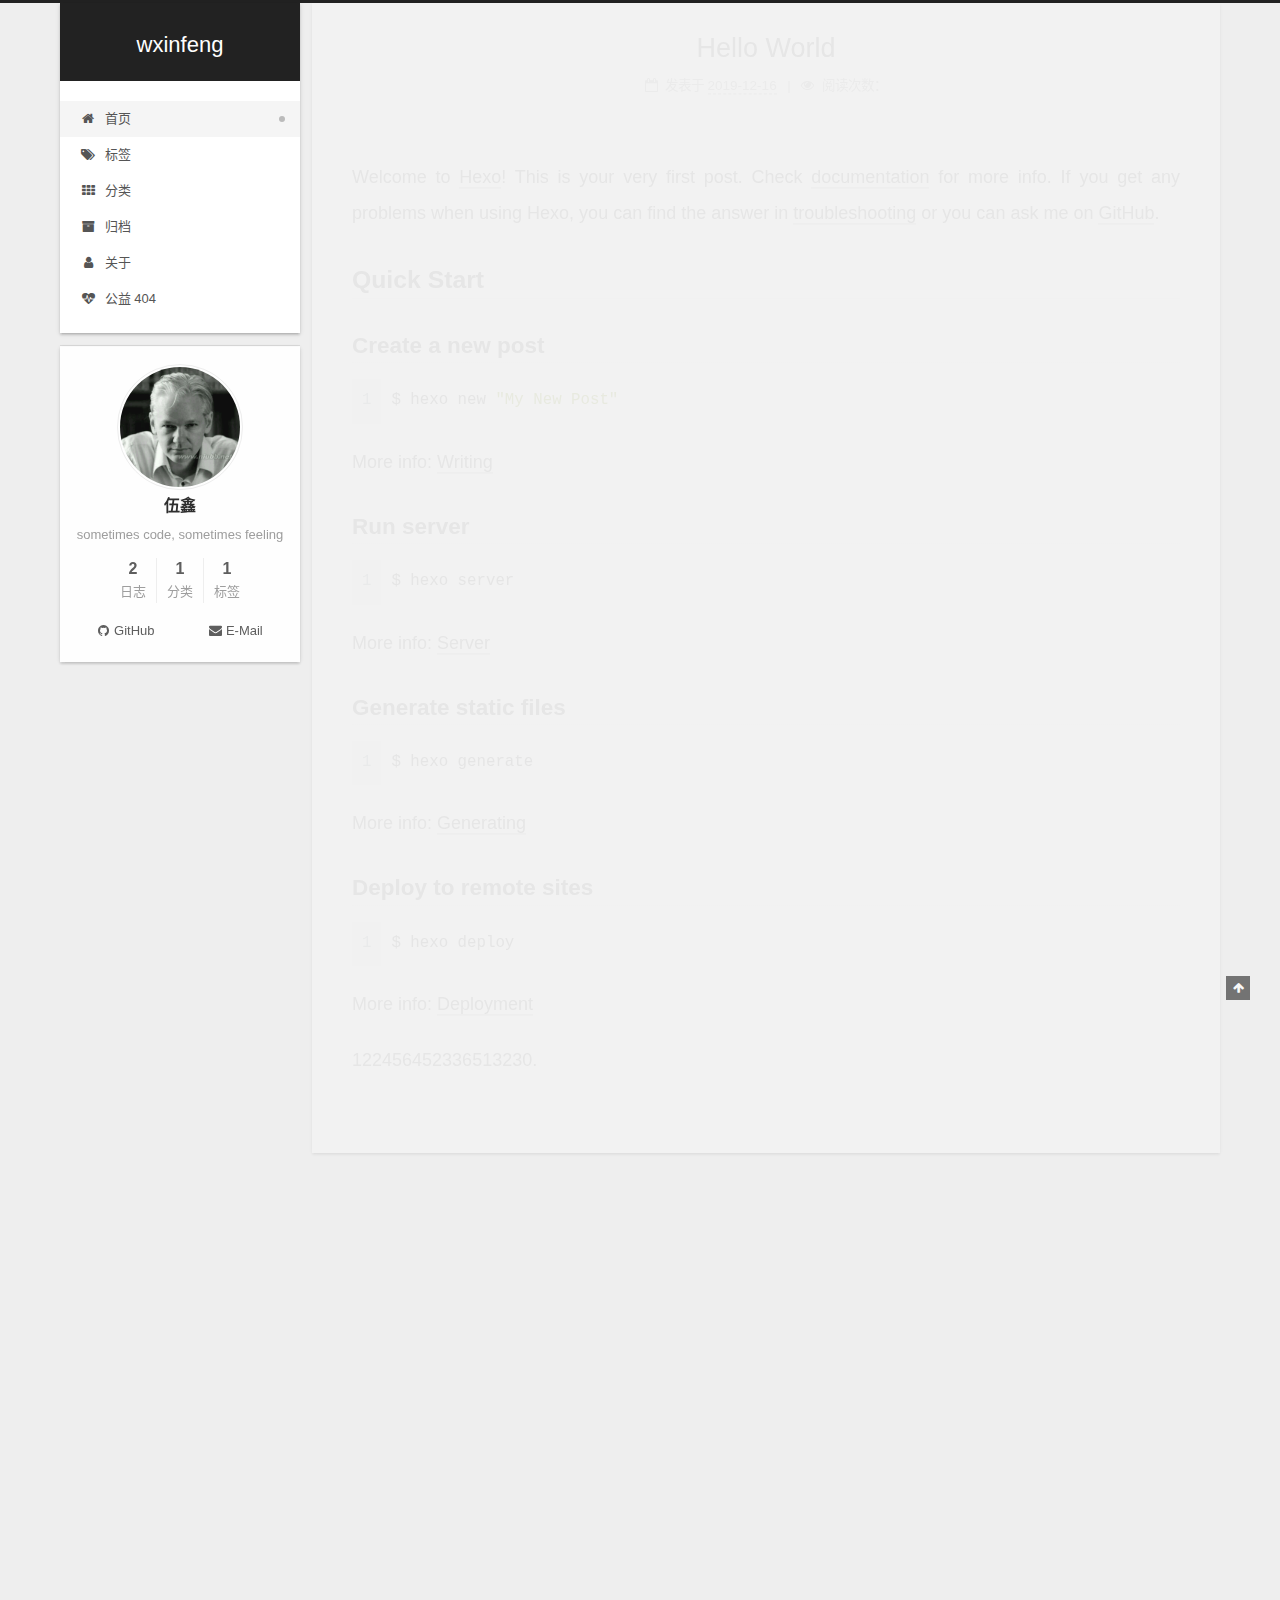
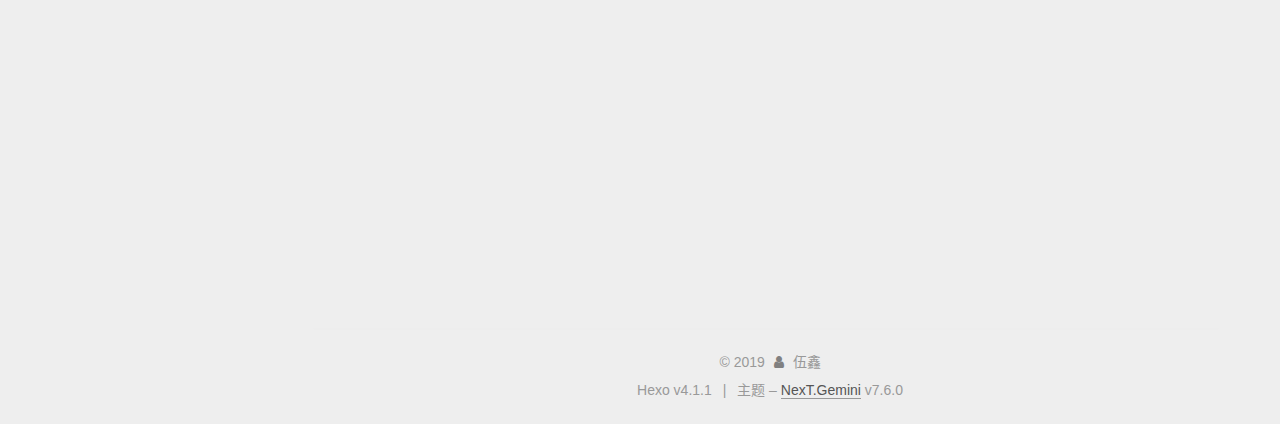
==== commit d33c1118: "Site updated: 2019-12-17 14:15:56" ====
--- a/index.html
+++ b/index.html
@@ -183,81 +183,6 @@
             
 
   <div class="posts-expand">
-        
-  
-  
-  <article itemscope itemtype="http://schema.org/Article" class="post-block home" lang="zh-CN">
-    <link itemprop="mainEntityOfPage" href="https://wxinfeng.github.io/2019/12/17/%E6%9E%81%E5%AE%A2%E6%97%B6%E9%97%B4%E6%89%93%E5%8D%A101-1/">
-
-    <span hidden itemprop="author" itemscope itemtype="http://schema.org/Person">
-      <meta itemprop="image" content="/images/avatar.jpg">
-      <meta itemprop="name" content="伍鑫">
-      <meta itemprop="description" content="sometimes code, sometimes feeling">
-    </span>
-
-    <span hidden itemprop="publisher" itemscope itemtype="http://schema.org/Organization">
-      <meta itemprop="name" content="wxinfeng">
-    </span>
-      <header class="post-header">
-        <h1 class="post-title" itemprop="name headline">
-          
-            <a href="/2019/12/17/%E6%9E%81%E5%AE%A2%E6%97%B6%E9%97%B4%E6%89%93%E5%8D%A101-1/" class="post-title-link" itemprop="url">极客时间打卡01</a>
-        </h1>
-
-        <div class="post-meta">
-            <span class="post-meta-item">
-              <span class="post-meta-item-icon">
-                <i class="fa fa-calendar-o"></i>
-              </span>
-              <span class="post-meta-item-text">发表于</span>
-
-              <time title="创建时间：2019-12-17 13:40:00" itemprop="dateCreated datePublished" datetime="2019-12-17T13:40:00+08:00">2019-12-17</time>
-            </span>
-            <span class="post-meta-item">
-              <span class="post-meta-item-icon">
-                <i class="fa fa-folder-o"></i>
-              </span>
-              <span class="post-meta-item-text">分类于</span>
-                <span itemprop="about" itemscope itemtype="http://schema.org/Thing">
-                  <a href="/categories/%E5%88%86%E5%B8%83%E5%BC%8F%E7%B3%BB%E7%BB%9F/" itemprop="url" rel="index">
-                    <span itemprop="name">分布式系统</span>
-                  </a>
-                </span>
-            </span>
-
-          
-            <span id="/2019/12/17/%E6%9E%81%E5%AE%A2%E6%97%B6%E9%97%B4%E6%89%93%E5%8D%A101-1/" class="post-meta-item leancloud_visitors" data-flag-title="极客时间打卡01" title="阅读次数">
-              <span class="post-meta-item-icon">
-                <i class="fa fa-eye"></i>
-              </span>
-              <span class="post-meta-item-text">阅读次数：</span>
-              <span class="leancloud-visitors-count"></span>
-            </span>
-
-        </div>
-      </header>
-
-    
-    
-    
-    <div class="post-body" itemprop="articleBody">
-
-      
-          
-      
-    </div>
-
-    
-    
-    
-      <footer class="post-footer">
-        <div class="post-eof"></div>
-      </footer>
-  </article>
-  
-  
-  
-
         
   
   
@@ -526,7 +451,7 @@
       <div class="site-state-item site-state-posts">
           <a href="/archives/">
         
-          <span class="site-state-item-count">3</span>
+          <span class="site-state-item-count">2</span>
           <span class="site-state-item-name">日志</span>
         </a>
       </div>
--- a/css/main.css
+++ b/css/main.css
@@ -1160,7 +1160,7 @@
 }
 .links-of-author a::before,
 .links-of-author span.exturl::before {
-  background: #111f5d;
+  background: #3865c8;
   border-radius: 50%;
   content: ' ';
   display: inline-block;
